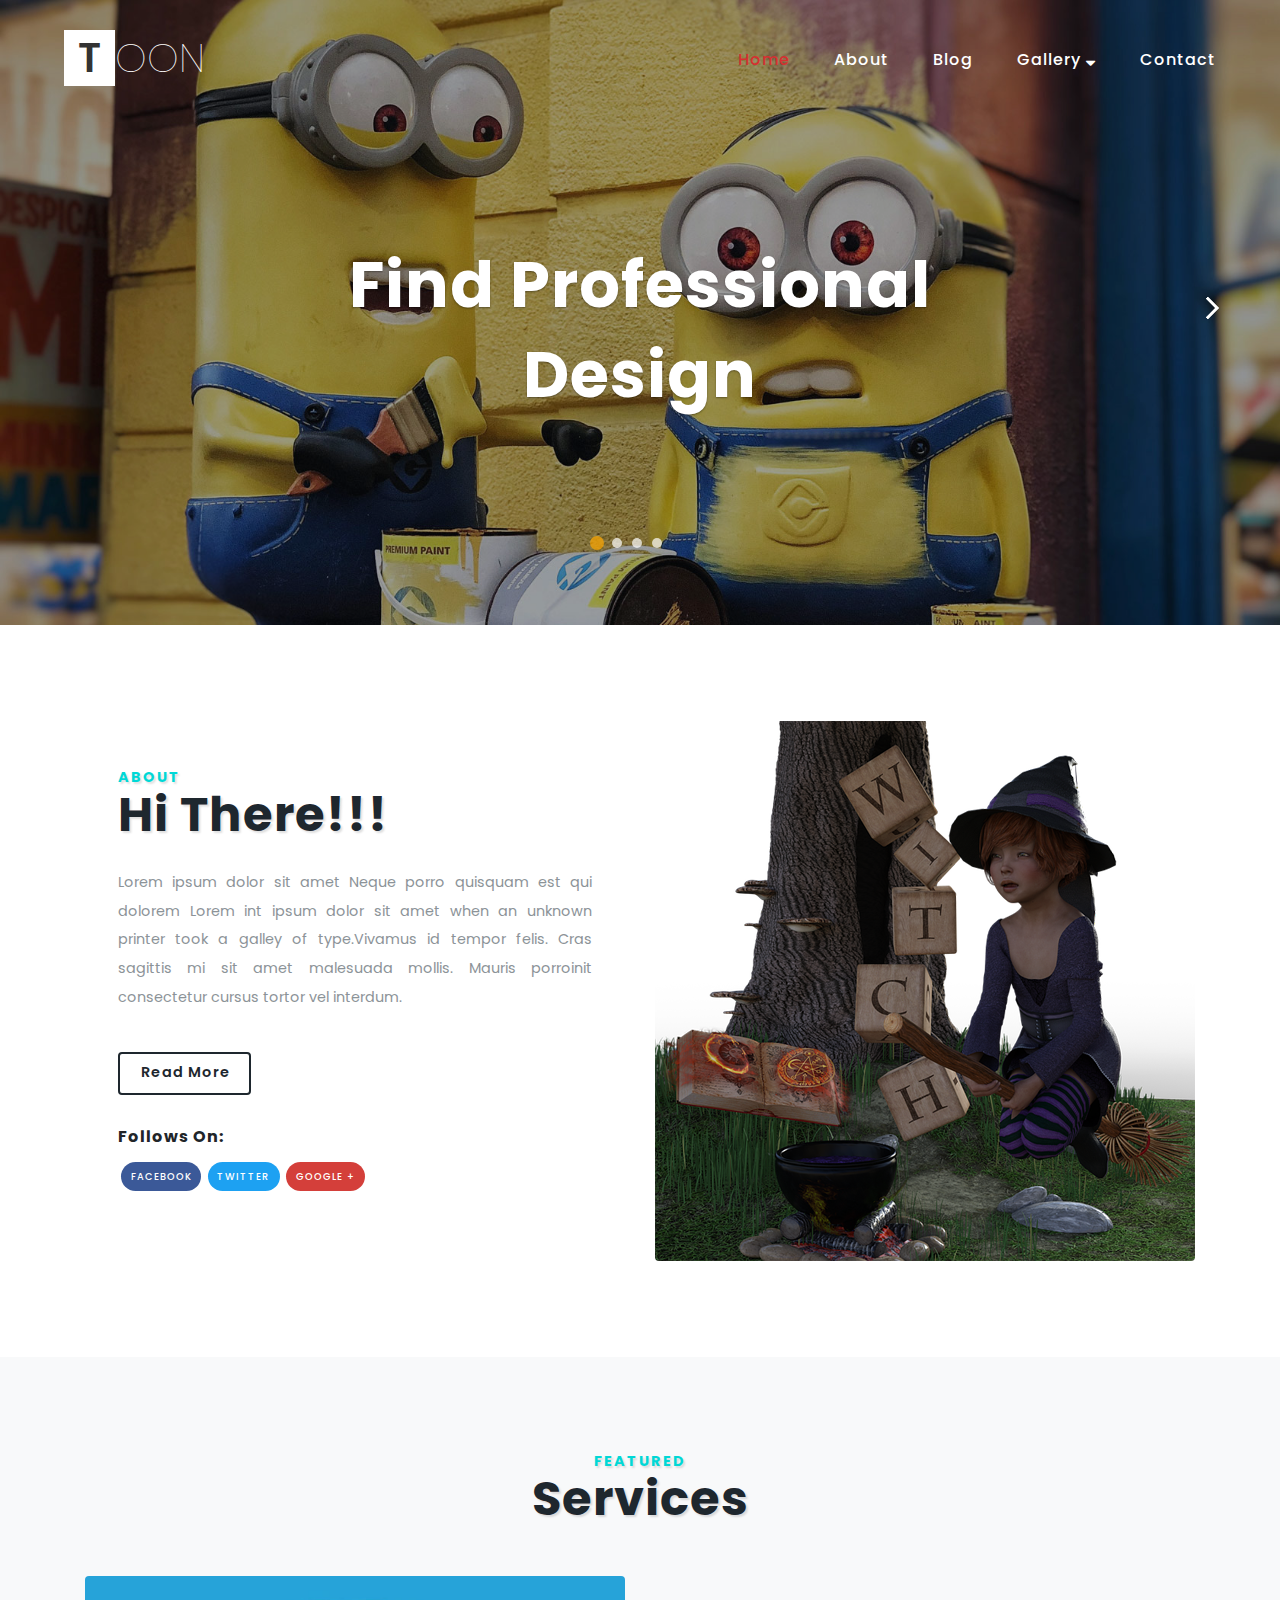
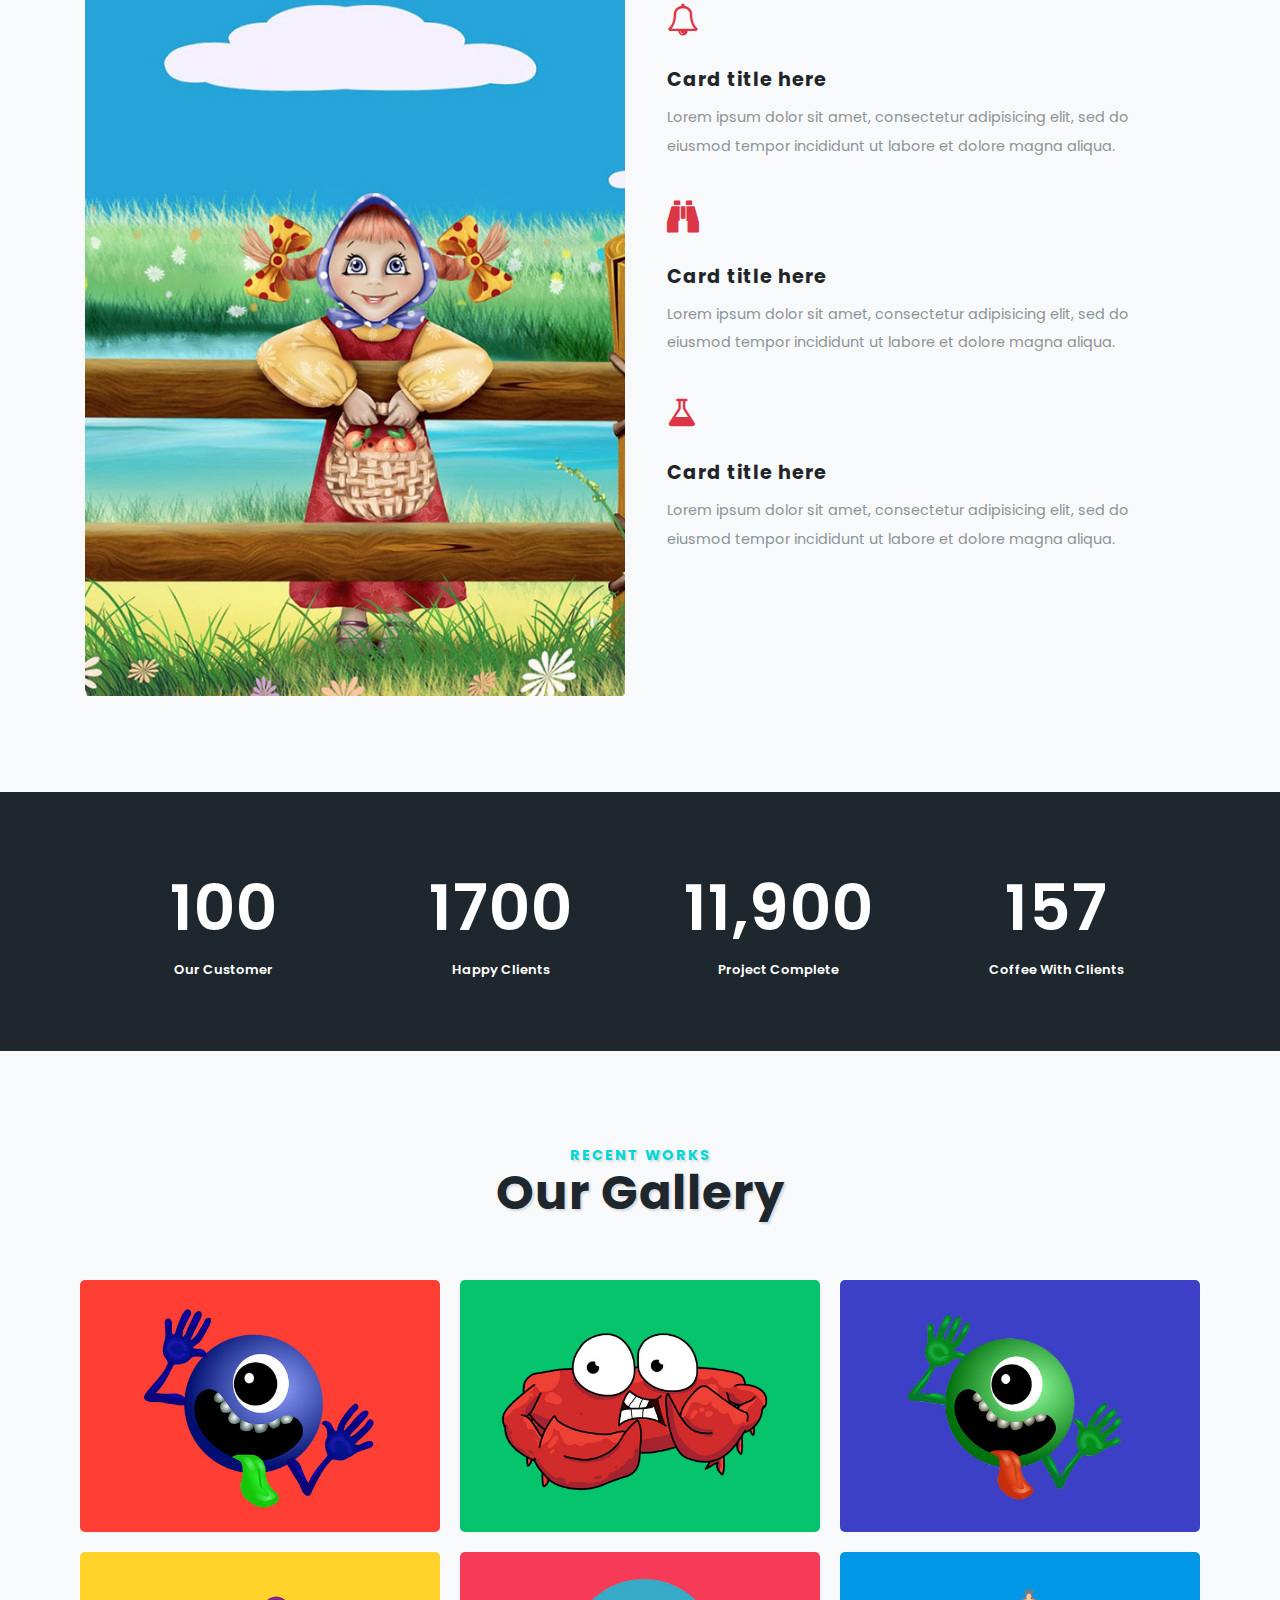
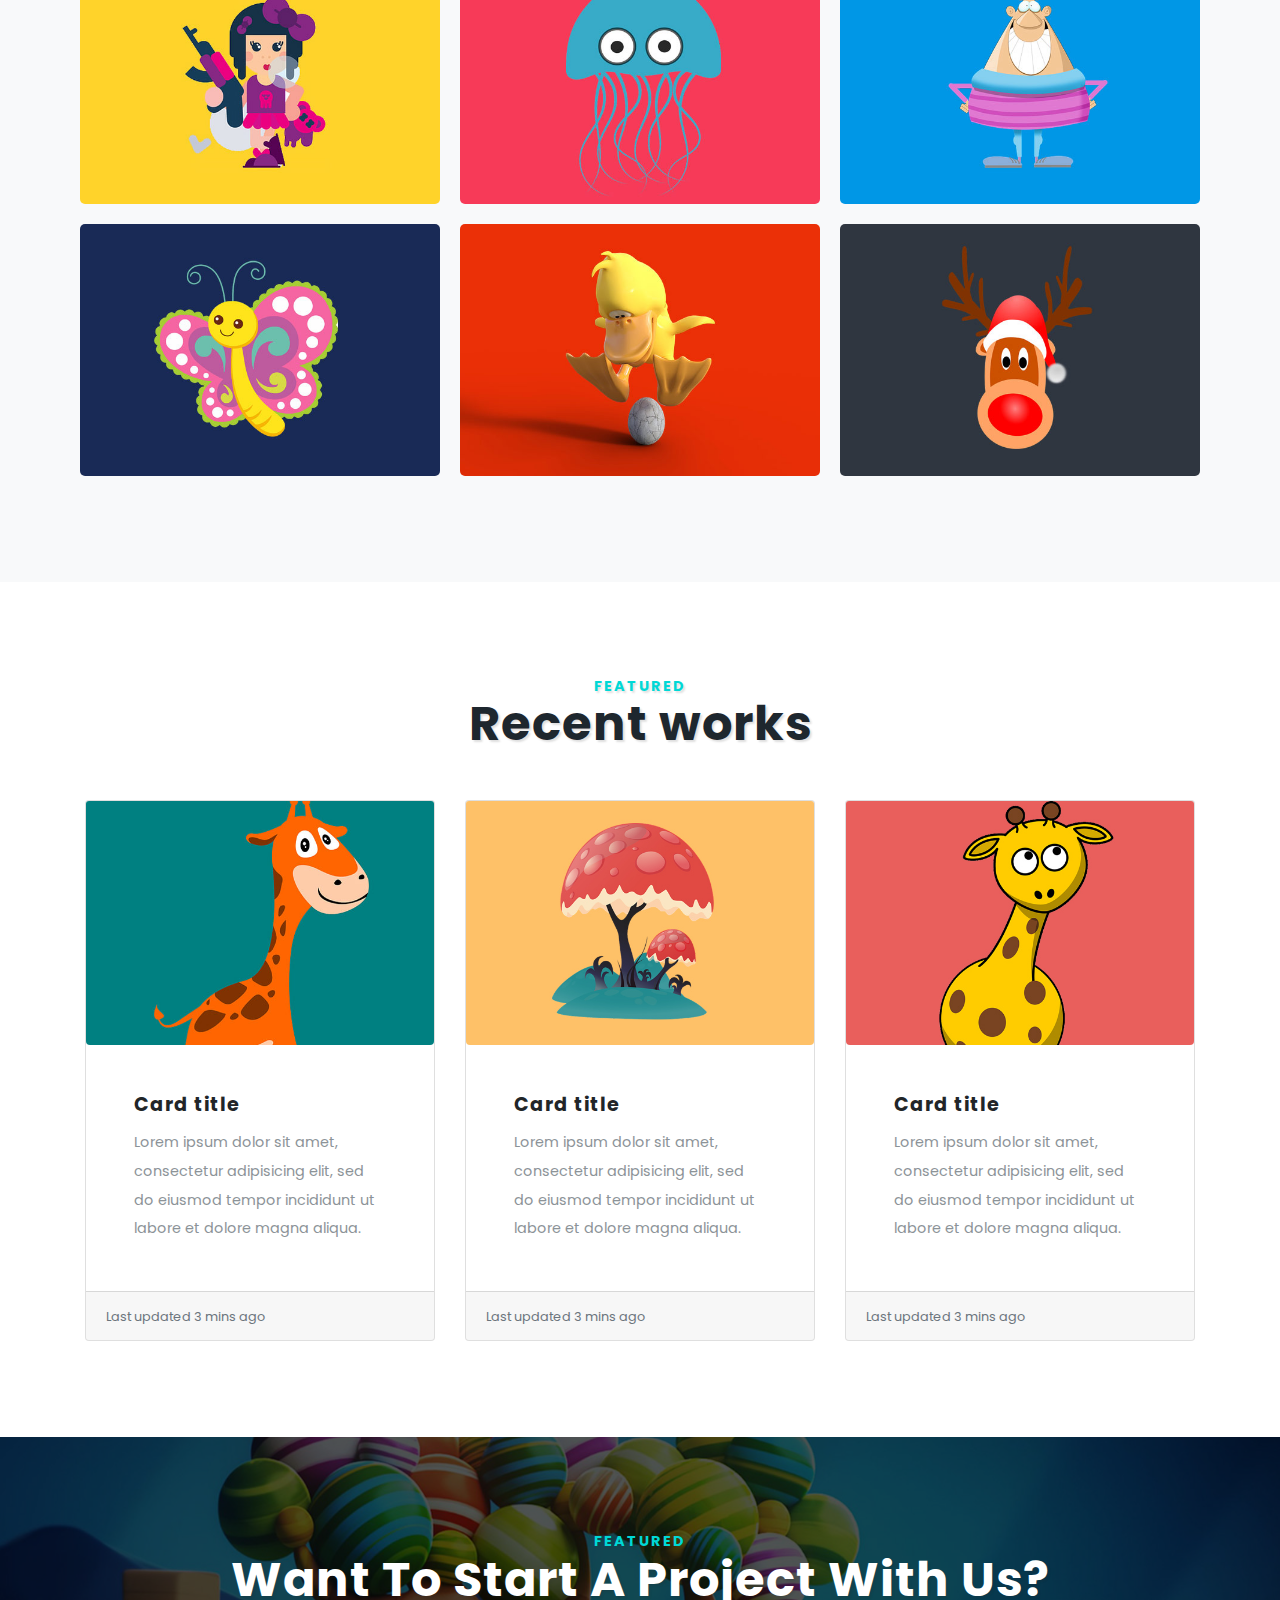
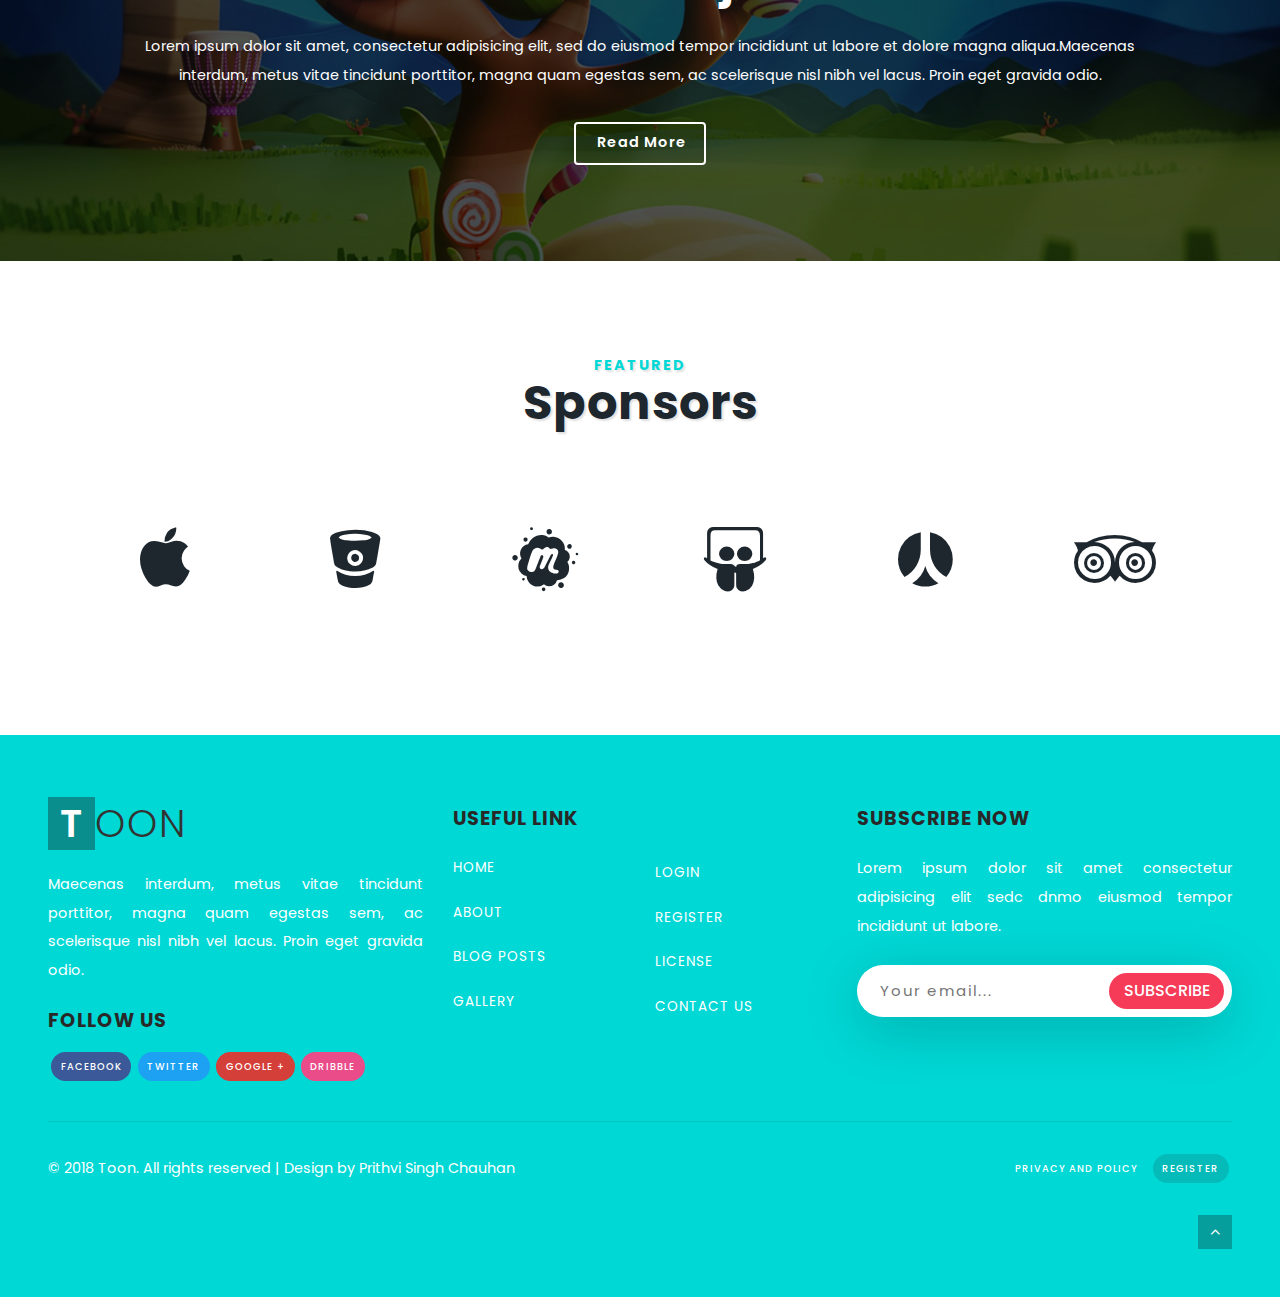
==== index.html @ 26b8dc23 "final project" ====
<!DOCTYPE html>
<html lang="zxx">

<head>
    <title>Toon Entertainment Category Bootstrap Responsive Template | Home :: W3layouts</title>
    <!-- Meta tag Keywords -->
    <meta name="viewport" content="width=device-width, initial-scale=1">
    <meta charset="UTF-8" />
    <meta name="keywords" content="Toon Responsive web template, Bootstrap Web Templates, Flat Web Templates, Android Compatible web template, Smartphone Compatible web template, free webdesigns for Nokia, Samsung, LG, SonyEricsson, Motorola web design" />
    <script>
        addEventListener("load", function() {
            setTimeout(hideURLbar, 0);
        }, false);

        function hideURLbar() {
            window.scrollTo(0, 1);
        }

    </script>
    <!-- //Meta tag Keywords -->

    <!-- Custom-Files -->
    <link rel="stylesheet" href="css/bootstrap.css">
    <!-- Bootstrap-Core-CSS -->
    <link rel="stylesheet" href="css/style.css" type="text/css" media="all" />
    <!-- Style-CSS -->
    <!-- font-awesome-icons -->
    <link href="css/font-awesome.css" rel="stylesheet">
    <!-- //font-awesome-icons -->
    <!-- /Fonts -->
    <link href="//fonts.googleapis.com/css?family=Quicksand:300,400,500,700" rel="stylesheet">
    <link href="//fonts.googleapis.com/css?family=Poppins:100,100i,200,200i,300,300i,400,400i,500,500i,600,600i,700,700i,800,800i,900" rel="stylesheet">
    <!-- //Fonts -->

</head>

<body>
    <!-- mian-content -->
    <section class="main-content" id="home">

        <!-- header -->
        <header>
            <div class="container-fluid px-lg-5">
                <!-- nav -->
                <nav>
                    <div class="logo-w3ls" id="logo-w3ls">
                        <h1>
                            <a href="index.html"><span>T</span>oon</a>
                        </h1>

                    </div>

                    <label for="drop" class="toggle">Menu</label>
                    <input type="checkbox" id="drop" />
                    <ul class="menu">
                        <li class="mr-lg-4 mr-3 active"><a href="index.html">Home</a></li>
                        <li class="mr-lg-4 mr-3"><a href="about.html">About</a></li>
                        <li class="mr-lg-4 mr-3"><a href="blog.html">Blog</a>
                        </li>
                        <li class="mr-lg-4 mr-3">
                            <!-- First Tier Drop Down -->
                            <label for="drop-2" class="toggle">Dropdown <span class="fa fa-sort-desc" aria-hidden="true"></span> </label>
                            <a href="#">Gallery <span class="fa fa-sort-desc" aria-hidden="true"></span></a>
                            <input type="checkbox" id="drop-2" />
                            <ul>
                                <li><a href="gallery.html">Add link1</a></li>
                                <li><a href="gallery.html">Add link2</a></li>
                            </ul>
                        </li>
                        <li><a href="contact.html">Contact</a></li>
                    </ul>
                </nav>
                <!-- //nav -->
            </div>
        </header>
        <!-- //header -->


        <!-- header -->
        <div class="csslider infinity" id="slider1">
            <input type="radio" name="slides" checked="checked" id="slides_1" />
            <input type="radio" name="slides" id="slides_2" />
            <input type="radio" name="slides" id="slides_3" />
            <input type="radio" name="slides" id="slides_4" />
            <ul>
                <li>
                    <div id="bg">
                        <div class="banner-text-wthree">
                            <div class="container">

                                <h3>Find Professional Design</h3>
                            </div>
                        </div>
                    </div>
                </li>
                <li>
                    <div id="bg1">
                        <div class="banner-text-wthree">
                            <div class="container">
                                <h3>Looking for something new?</h3>
                            </div>
                        </div>
                    </div>
                </li>
                <li>
                    <div id="bg2">
                        <div class="banner-text-wthree">
                            <div class="container">
                                <h3>Find Professional Design</h3>
                            </div>
                        </div>
                    </div>
                </li>
                <li>
                    <div id="bg3">
                        <div class="banner-text-wthree">
                            <div class="container">
                                <h3>Looking for something new?</h3>
                            </div>
                        </div>
                    </div>
                </li>

            </ul>
            <div class="arrows">
                <label for="slides_1"></label>
                <label for="slides_2"></label>
                <label for="slides_3"></label>
                <label for="slides_4"></label>
            </div>
            <div class="navigation">
                <div>
                    <label for="slides_1"></label>
                    <label for="slides_2"></label>
                    <label for="slides_3"></label>
                    <label for="slides_4"></label>
                </div>
            </div>
        </div>

        <!-- //banner -->
    </section>
    <!--// banner-slider -->
    <!--/ab -->
    <section class="about py-lg-5 py-md-5 py-3">
        <div class="container">
            <div class="inner-sec-w3layouts py-lg-5 py-3">
                <div class="row">
                    <div class="col-lg-6 about-right px-lg-5 px-2 mt-lg-5 mt-2">

                        <h3 class="tittle"><span class="sub-tittle">About</span>Hi There!!!</h3>
                        <p class="my-4 text-justify">Lorem ipsum dolor sit amet Neque porro quisquam est qui dolorem Lorem int ipsum dolor sit amet when an unknown printer took a galley of type.Vivamus id tempor felis. Cras sagittis mi sit amet malesuada mollis. Mauris porroinit consectetur cursus tortor vel interdum.</p>

                        <a href="single.html" class="read my-3 btn"><span class="fa fa-long-arrow-alt-right"></span> Read More</a>
                        <h6 class="my-3">Follows On:</h6>
                        <ul class="social-icons text-center d-flex">
                            <li>
                                <a href="#">
                               Facebook
                            </a>
                            </li>
                            <li>
                                <a href="#">
                                Twitter
                            </a>
                            </li>
                            <li>
                                <a href="#">
                              Google +
                            </a>
                            </li>

                        </ul>

                    </div>
                    <div class="col-lg-6 about-img">
                        <img src="images/ab.png" class="img-fluid" alt="user-image">
                    </div>
                </div>
            </div>
        </div>
    </section>
    <!-- //ab -->
    <!-- services  -->
    <section class="services-top bg-light py-5">
        <div class="container">
            <div class="inner-sec-w3layouts py-lg-5 py-3">
                <h3 class="tittle text-center"><span class="sub-tittle">Featured </span>Services</h3>
                <!-- services top row -->
                <div class="row pt-md-5">
                    <div class="col-md-6 services-gd-img">
                        <img src="images/ab4.jpg" class="img-fluid" alt="user-image">
                    </div>
                    <div class="col-md-6 services-gd-info">
                        <div class="my-3 services-gd">
                            <div class="card-body">
                                <span class="fa fa-bell-o" aria-hidden="true"></span>
                                <h5 class="card-title">Card title here</h5>
                                <p class="card-text">Lorem ipsum dolor sit amet, consectetur adipisicing elit, sed do eiusmod tempor incididunt ut labore et dolore magna aliqua.</p>
                            </div>
                        </div>
                        <div class="services-gd my-2">
                            <div class="card-body">
                                <span class="fa fa-binoculars" aria-hidden="true"></span>
                                <h5 class="card-title">Card title here</h5>
                                <p class="card-text">Lorem ipsum dolor sit amet, consectetur adipisicing elit, sed do eiusmod tempor incididunt ut labore et dolore magna aliqua.</p>
                            </div>
                        </div>
                        <div class="my-3 services-gd">
                            <div class="card-body">
                                <span class="fa fa-flask" aria-hidden="true"></span>
                                <h5 class="card-title">Card title here</h5>
                                <p class="card-text">Lorem ipsum dolor sit amet, consectetur adipisicing elit, sed do eiusmod tempor incididunt ut labore et dolore magna aliqua.</p>
                            </div>

                        </div>
                    </div>

                </div>

            </div>
        </div>
    </section>
    <!-- services -->

    <!--/counter-->
    <section class="stats py-lg-5 py-4" id="stats">
        <div class="container">
            <div class="container">
                <div class="row text-center">
                    <div class="col">
                        <div class="counter">
                            <h3 class="timer count-title count-number">100</h3>
                            <p class="count-text ">Our Customer</p>
                        </div>
                    </div>
                    <div class="col">
                        <div class="counter">
                            <h3 class="timer count-title count-number">1700</h3>
                            <p class="count-text ">Happy Clients</p>
                        </div>
                    </div>
                    <div class="col">
                        <div class="counter">
                            <h3 class="timer count-title count-number">11,900</h3>
                            <p class="count-text ">Project Complete</p>
                        </div>
                    </div>
                    <div class="col">
                        <div class="counter">
                            <h3 class="timer count-title count-number">157</h3>
                            <p class="count-text ">Coffee With Clients</p>
                        </div>
                    </div>
                </div>
            </div>
        </div>
    </section>
    <!--//counter-->
    <!-- portfolio -->
    <section class="py-lg-5 portfolio-flyer py-5 bg-light">
        <div class="container py-lg-5">
            <h3 class="tittle text-center"><span class="sub-tittle">Recent works </span>Our Gallery</h3>

            <div class="row news-grids mt-lg-5 mt-4 text-center">
                <div class="col-md-4 gal-img">
                    <a href="#gal1"><img src="images/g1.jpg" alt="news image" class="img-fluid"></a>
                </div>
                <div class="col-md-4 gal-img">
                    <a href="#gal2"><img src="images/g2.jpg" alt="news image" class="img-fluid"></a>
                </div>
                <div class="col-md-4 gal-img">
                    <a href="#gal3"><img src="images/g3.jpg" alt="news image" class="img-fluid"></a>
                </div>
                <div class="col-md-4 gal-img">
                    <a href="#gal4"><img src="images/g4.jpg" alt="news image" class="img-fluid"></a>
                </div>
                <div class="col-md-4 gal-img">
                    <a href="#gal5"><img src="images/g5.jpg" alt="news image" class="img-fluid"></a>
                </div>
                <div class="col-md-4 gal-img">
                    <a href="#gal6"><img src="images/g6.jpg" alt="news image" class="img-fluid"></a>
                </div>
                <div class="col-md-4 gal-img">
                    <a href="#gal7"><img src="images/g7.jpg" alt="news image" class="img-fluid"></a>
                </div>
                <div class="col-md-4 gal-img">
                    <a href="#gal8"><img src="images/g8.jpg" alt="news image" class="img-fluid"></a>
                </div>
                <div class="col-md-4 gal-img">
                    <a href="#gal9"><img src="images/g9.jpg" alt="news image" class="img-fluid"></a>
                </div>
            </div>

        </div>
        <!-- popup-->
        <div id="gal1" class="pop-overlay animate">
            <div class="popup">
                <img src="images/g1.jpg" alt="Popup Image" class="img-fluid" />
                <p class="mt-4">Nulla viverra pharetra se, eget pulvinar neque pharetra ac int. placerat placerat dolor.</p>
                <a class="close" href="#gallery">&times;</a>
            </div>
        </div>
        <!-- //popup -->

        <!-- popup-->
        <div id="gal2" class="pop-overlay animate">
            <div class="popup">
                <img src="images/g2.jpg" alt="Popup Image" class="img-fluid" />
                <p class="mt-4">Nulla viverra pharetra se, eget pulvinar neque pharetra ac int. placerat placerat dolor.</p>
                <a class="close" href="#gallery">&times;</a>
            </div>
        </div>
        <!-- //popup -->
        <!-- popup-->
        <div id="gal3" class="pop-overlay animate">
            <div class="popup">
                <img src="images/g3.jpg" alt="Popup Image" class="img-fluid" />
                <p class="mt-4">Nulla viverra pharetra se, eget pulvinar neque pharetra ac int. placerat placerat dolor.</p>
                <a class="close" href="#gallery">&times;</a>
            </div>
        </div>
        <!-- //popup3 -->
        <!-- popup-->
        <div id="gal4" class="pop-overlay animate">
            <div class="popup">
                <img src="images/g4.jpg" alt="Popup Image" class="img-fluid" />
                <p class="mt-4">Nulla viverra pharetra se, eget pulvinar neque pharetra ac int. placerat placerat dolor.</p>
                <a class="close" href="#gallery">&times;</a>
            </div>
        </div>
        <!-- //popup -->
        <!-- popup-->
        <div id="gal5" class="pop-overlay animate">
            <div class="popup">
                <img src="images/g5.jpg" alt="Popup Image" class="img-fluid" />
                <p class="mt-4">Nulla viverra pharetra se, eget pulvinar neque pharetra ac int. placerat placerat dolor.</p>
                <a class="close" href="#gallery">&times;</a>
            </div>
        </div>
        <!-- //popup -->
        <!-- popup-->
        <div id="gal6" class="pop-overlay animate">
            <div class="popup">
                <img src="images/g6.jpg" alt="Popup Image" class="img-fluid" />
                <p class="mt-4">Nulla viverra pharetra se, eget pulvinar neque pharetra ac int. placerat placerat dolor.</p>
                <a class="close" href="#gallery">&times;</a>
            </div>
        </div>
        <!-- //popup -->
        <!-- popup-->
        <div id="gal7" class="pop-overlay animate">
            <div class="popup">
                <img src="images/g7.jpg" alt="Popup Image" class="img-fluid" />
                <p class="mt-4">Nulla viverra pharetra se, eget pulvinar neque pharetra ac int. placerat placerat dolor.</p>
                <a class="close" href="#">&times;</a>
            </div>
        </div>
        <!-- //popup -->
        <!-- popup-->
        <div id="gal8" class="pop-overlay animate">
            <div class="popup">
                <img src="images/g8.jpg" alt="Popup Image" class="img-fluid" />
                <p class="mt-4">Nulla viverra pharetra se, eget pulvinar neque pharetra ac int. placerat placerat dolor.</p>
                <a class="close" href="#gallery">&times;</a>
            </div>
        </div>
        <!-- //popup -->
        <!-- popup-->
        <div id="gal9" class="pop-overlay animate">
            <div class="popup">
                <img src="images/g9.jpg" alt="Popup Image" class="img-fluid" />
                <p class="mt-4">Nulla viverra pharetra se, eget pulvinar neque pharetra ac int. placerat placerat dolor.</p>
                <a class="close" href="#gallery">&times;</a>
            </div>
        </div>
        <!-- //popup -->

    </section>


    <!-- //portfolio -->

    <!--/ab -->
    <section class="about py-lg-5 py-md-5 py-3">
        <div class="container">
            <div class="inner-sec-w3layouts py-lg-5 py-3">
                <h3 class="tittle text-center"><span class="sub-tittle">Featured </span>Recent works</h3>
                <div class="card-deck mt-5">
                    <div class="card">
                        <img class="card-img-top" src="images/b1.jpg" alt="Card image cap">
                        <div class="card-body p-lg-5">
                            <h5 class="card-title">Card title</h5>
                            <p class="card-text">Lorem ipsum dolor sit amet, consectetur adipisicing elit, sed do eiusmod tempor incididunt ut labore et dolore magna aliqua.</p>
                        </div>
                        <div class="card-footer">
                            <small class="text-muted">Last updated 3 mins ago</small>
                        </div>
                    </div>
                    <div class="card">
                        <img class="card-img-top" src="images/b2.jpg" alt="Card image cap">
                        <div class="card-body p-lg-5">
                            <h5 class="card-title">Card title</h5>
                            <p class="card-text">Lorem ipsum dolor sit amet, consectetur adipisicing elit, sed do eiusmod tempor incididunt ut labore et dolore magna aliqua.</p>
                        </div>
                        <div class="card-footer">
                            <small class="text-muted">Last updated 3 mins ago</small>
                        </div>
                    </div>
                    <div class="card">
                        <img class="card-img-top" src="images/b3.jpg" alt="Card image cap">
                        <div class="card-body p-lg-5">
                            <h5 class="card-title">Card title</h5>
                            <p class="card-text">Lorem ipsum dolor sit amet, consectetur adipisicing elit, sed do eiusmod tempor incididunt ut labore et dolore magna aliqua.</p>
                        </div>
                        <div class="card-footer">
                            <small class="text-muted">Last updated 3 mins ago</small>
                        </div>
                    </div>
                </div>
            </div>
        </div>
    </section>
    <!-- newsletter -->
    <section class="newsletters text-center">
        <div class="layer p-lg-5 py-3">
            <div class="container p-md-5 py-3">
                <h3 class="tittle text-white"><span class="sub-tittle">Featured </span>Want To Start A Project With Us?</h3>
                <p class="mt-4 text-white">Lorem ipsum dolor sit amet, consectetur adipisicing elit, sed do eiusmod tempor incididunt ut labore et dolore magna aliqua.Maecenas interdum, metus vitae tincidunt porttitor, magna quam egestas sem, ac scelerisque nisl nibh vel lacus. Proin eget gravida odio.</p>
                <a href="single.html" class="btn read two mt-3"><span class="fa fa-long-arrow-alt-right"></span> Read More</a>
            </div>
        </div>
    </section>
    <!-- //newsletter -->

    <!--/sponsors-->
    <section class="sponsers py-lg-5 py-md-5 py-3" id="sponsors">
        <div class="container">
            <div class="inner-sec-w3layouts py-lg-5 py-3">
                <h3 class="tittle text-center"><span class="sub-tittle">Featured </span>Sponsors</h3>
                <div class="sponsers-icon text-center mt-lg-5 mt-4">
                    <ul class="list-unstyled py-md-5 partners-icon row">
                        <li class="col-md-2">
                            <i class="fa fa-apple" aria-hidden="true"></i>
                        </li>
                        <li class="col-md-2">
                            <i class="fa fa-bitbucket" aria-hidden="true"></i>
                        </li>
                        <li class="col-md-2">
                            <i class="fa fa-meetup" aria-hidden="true"></i>
                        </li>
                        <li class="col-md-2">
                            <i class="fa fa-slideshare" aria-hidden="true"></i>
                        </li>
                        <li class="col-md-2">
                            <i class="fa fa-renren" aria-hidden="true"></i>
                        </li>
                        <li class="col-md-2">
                            <i class="fa fa-tripadvisor" aria-hidden="true"></i>
                        </li>

                    </ul>
                </div>
            </div>
        </div>
    </section>
    <!-- //sponsors -->
    <!--/footer-->
    <footer class="footer">
        <div class="container-fluid p-lg-5 p-md-3">

            <div class="row py-sm-4 py-3">
                <div class="col-lg-4 footer-end-grid">
                    <h2>
                        <a href="index.html"><span>T</span>oon</a>
                    </h2>
                    <p class="my-4 text-justify">Maecenas interdum, metus vitae tincidunt porttitor, magna quam egestas sem, ac scelerisque nisl nibh vel lacus. Proin eget gravida odio.</p>
                    <h3>Follow Us</h3>
                    <ul class="social-icons text-center d-flex">
                        <li>
                            <a href="#">
                               Facebook
                            </a>
                        </li>
                        <li>
                            <a href="#">
                                Twitter
                            </a>
                        </li>
                        <li>
                            <a href="#">
                              Google +
                            </a>
                        </li>
                        <li>
                            <a href="#">
                               Dribble
                            </a>
                        </li>
                    </ul>
                </div>

                <div class="col-lg-2 col-md-4">
                    <h3>Useful Link</h3>
                    <ul class="list-footer-w3layouts">
                        <li>
                            <a href="index.html" class="nav-link">
                                Home
                            </a>
                        </li>
                        <li class="my-2">
                            <a href="about.html" class="nav-link">
                               About
                            </a>
                        </li>
                        <li class="my-2">
                            <a href="blog.html" class="nav-link">
                               Blog Posts
                            </a>
                        </li>
                        <li class="mb-2">
                            <a href="gallery.html" class="nav-link">
                              Gallery
                            </a>
                        </li>

                    </ul>
                </div>
                <div class="col-lg-2  mt-sm-5">
                    <ul class="list-footer-w3layouts">
                        <li>
                            <a href="#login" class="nav-link">
                              Login
                            </a>
                        </li>
                        <li class="my-2">
                            <a href="#register" class="nav-link">
                               Register
                            </a>
                        </li>
                        <li class="my-2">
                            <a href="#" class="nav-link">
                                License
                            </a>
                        </li>
                        <li>
                            <a href="contact.html" class="nav-link">
                                Contact Us
                            </a>
                        </li>
                    </ul>
                </div>
                <div class="subscribe col-lg-4">
                    <h3>Subscribe Now</h3>
                    <p class="my-4 text-justify">Lorem ipsum dolor sit amet consectetur adipisicing elit sedc dnmo eiusmod tempor incididunt ut labore.</p>
                    <form action="#" method="post" class="newsletter">
                        <input class="email" type="email" placeholder="Your email..." required="">
                        <input class="form-control" type="submit" value="Subscribe">
                    </form>
                </div>
            </div>
            <hr>
            <div class="d-flex justify-content-between pt-lg-3  footer-bottom-cpy">
                <div class="copy-right">
                    <p>© 2018 Toon. All rights reserved | Design by Prithvi Singh Chauhan </a>

                    </p>
                </div>
                <div class="social-content pb-md-0 pb-4">
                    <ul class="social-icons text-center d-flex">
                        <li class="ml-lg-5">
                            <a href="#" class="reg-in">
                                Privacy and Policy
                            </a>
                        </li>
                        <li>
                            <a href="#register" class="nav-link reg-in two">
                               Register
                            </a>
                        </li>

                    </ul>


                </div>
            </div>
            <div class="text-right mt-3">
                <a href="#home" class="move-top scroll"><span class="fa fa-angle-up" aria-hidden="true"></span></a>
            </div>
        </div>
    </footer>
    <!-- popup-login-->
    <div id="login" class="pop-overlay animate">
        <div class="popup">
            <div class="login px-4 mx-auto mw-100">
                <h5 class="text-left mb-4">Login Now</h5>
                <form action="#" method="post">
                    <div class="form-group">
                        <label class="mb-2">Email address</label>
                        <input type="email" class="form-control" id="exampleInputEmail1" aria-describedby="emailHelp" placeholder="" required="">
                        <small id="emailHelp" class="form-text text-muted">We'll never share your email with anyone else.</small>
                    </div>
                    <div class="form-group">
                        <label class="mb-2">Password</label>
                        <input type="password" class="form-control" id="exampleInputPassword1" placeholder="" required="">
                    </div>
                    <div class="form-check mb-2">
                        <input type="checkbox" class="form-check-input" id="exampleCheck1">
                        <label class="form-check-label" for="exampleCheck1">Check me out</label>
                    </div>
                    <button type="submit" class="btn btn-primary submit mb-4">Sign In</button>
                    <p class="text-left pb-4">
                        <a href="#" data-toggle="modal" data-target="#exampleModalCenter2"> Don't have an account?</a>
                    </p>
                </form>
            </div>


            <a class="close" href="#gallery">&times;</a>
        </div>
    </div>
    <!--// popup-login-->
    <!-- popup-login-->
    <div id="register" class="pop-overlay animate">
        <div class="popup">
            <div class="login px-4 mx-auto mw-100">
                <h5 class="text-left mb-4">Register Now</h5>
                <form action="#" method="post">
                    <div class="form-group">
                        <label>First name</label>

                        <input type="text" class="form-control" id="validationDefault01" placeholder="" required="">
                    </div>
                    <div class="form-group">
                        <label>Last name</label>
                        <input type="text" class="form-control" id="validationDefault02" placeholder="" required="">
                    </div>

                    <div class="form-group">
                        <label class="mb-2">Password</label>
                        <input type="password" class="form-control" id="password1" placeholder="" required="">
                    </div>
                    <div class="form-group">
                        <label>Confirm Password</label>
                        <input type="password" class="form-control" id="password2" placeholder="" required="">
                    </div>

                    <button type="submit" class="btn btn-primary submit mb-4">Register</button>
                    <p class="text-left pb-4">
                        <a href="#">By clicking Register, I agree to your terms</a>
                    </p>
                </form>

            </div>

            <a class="close" href="#gallery">&times;</a>
        </div>
    </div>
    <!--// popup-login-->
    <!--//footer-->

</body>

</html>
---- css/style.css ----
/*--
	Author: W3Layouts
	Author URL: http://w3layouts.com
	License: Creative Commons Attribution 3.0 Unported
	License URL: http://creativecommons.org/licenses/by/3.0/
--*/

html,
body {
    margin: 0;
    font-size: 100%;
    background: #fff;
    font-family: 'Poppins', sans-serif;
    scroll-behavior: smooth;
}

body a {
    text-decoration: none;
    transition: 0.5s all;
    -webkit-transition: 0.5s all;
    -moz-transition: 0.5s all;
    -o-transition: 0.5s all;
    -ms-transition: 0.5s all;
    cursor: pointer !important;
}

a:hover {
    text-decoration: none;
}

input[type="button"],
input[type="submit"],
input[type="text"],
input[type="email"],
input[type="search"] {
    transition: 0.5s all;
    -webkit-transition: 0.5s all;
    -moz-transition: 0.5s all;
    -o-transition: 0.5s all;
    -ms-transition: 0.5s all;
    font-family: 'Poppins', sans-serif;
    cursor: pointer !important;
}

h1,
h2,
h3,
h4,
h5,
h6 {
    margin: 0;
    letter-spacing: 1px;
    font-weight: 700;
}

p {
    font-size: 0.9em;
    color: #8c9398;
    line-height: 2em;
}

ul {
    margin: 0;
    padding: 0;
}

body img {
    border-radius: 4px;
    -webkit-border-radius: 4px;
    -o-border-radius: 4px;
    -moz-border-radius: 4px;
    -ms-border-radius: 4px;
}

/*--/header --*/

/* CSS Document */

header {
    position: absolute;
    z-index: 9;
    width: 100%;
    left: 0;
    top: 0%;
    padding: 3em 1em;
}

.toggle,
[id^=drop] {
    display: none;
}

/* Giving a background-color to the nav container. */

nav {
    margin: 0;
    padding: 0;
}


#logo-w3ls-w3layouts a {
    float: left;
    display: initial;
    margin: 0;
    color: #fff;
    font-size: 2em;
}

#logo-w3ls-w3layouts a span {
    color: #fff;
}


/* Since we'll have the "ul li" "float:left"
 * we need to add a clear after the container. */

nav:after {
    content: "";
    display: table;
    clear: both;
}

/* Removing padding, margin and "list-style" from the "ul",
 * and adding "position:reltive" */

nav ul {
    float: right;
    padding: 0;
    margin: 0;
    list-style: none;
    position: relative;
}

/* Positioning the navigation items inline */

nav ul li {
    display: inline-block;
    float: left;
    margin-left: 20px;
    list-style: none;
}

/* Styling the links */

nav a {
    font-weight: 500;
    font-size: 1em;
    letter-spacing: 1px;
    padding-left: 0;
    padding-right: 0;
    padding: 10px 0;
    font-family: 'Poppins', sans-serif;
    color: #fff;
}


nav ul li ul li:hover {
    background: #f8f9fa;
}

/* Background color change on Hover */

nav a:hover {
    color: #d63031;
}

.menu li.active a {
    color: #d63031;
}

/* Hide Dropdowns by Default
 * and giving it a position of absolute */

nav ul ul {
    display: none;
    position: absolute;
    /* has to be the same number as the "line-height" of "nav a" */
    top: 30px;
    background: #fff;
    padding: 10px;
}

/* Display Dropdowns on Hover */

nav ul li:hover > ul {
    display: inherit;
}

/* Fisrt Tier Dropdown */

nav ul ul li {
    width: 170px;
    float: none;
    display: list-item;
    position: relative;
}

nav ul ul li a {
    color: #333;
    padding: 5px 10px;
    display: block;
}

/* Second, Third and more Tiers	
 * We move the 2nd and 3rd etc tier dropdowns to the left
 * by the amount of the width of the first tier.
*/

nav ul ul ul li {
    position: relative;
    top: -60px;
    /* has to be the same number as the "width" of "nav ul ul li" */
    left: 170px;
}


/* Change ' +' in order to change the Dropdown symbol */

li > a:only-child:after {
    content: '';
}


/* Media Queries
--------------------------------------------- */

@media all and (max-width: 768px) {

    #logo-w3ls-w3layouts {
        display: block;
        padding: 0;
        width: 100%;
        text-align: center;
        float: none;
    }

    nav {
        margin: 0;
    }

    /* Hide the navigation menu by default */
    /* Also hide the  */
    .toggle + a,
    .menu {
        display: none;
    }

    /* Stylinf the toggle lable */
    .toggle {
        display: block;
        padding: 8px 20px;
        font-size: 15px;
        text-decoration: none;
        border: none;
        float: right;
        background-color: #ffffff;
        color: #2d2c2c;
        text-transform: uppercase;
        cursor: pointer;
        font-weight: 700;
    }
    .menu .toggle {
        float: none;
        text-align: center;
        margin: auto;
        width: 80%;
        padding: 5px;
        font-weight: normal;
        font-size: 16px;
        letter-spacing: 1px;
    }

    .toggle:hover {
        color: #333;
        background-color: #fff;
    }

    /* Display Dropdown when clicked on Parent Lable */
    [id^=drop]:checked + ul {
        display: block;
        background: rgba(16, 16, 16, 0.85);
        padding: 15px 0;
        text-align: center;
        width: 100%;
    }

    /* Change menu item's width to 100% */
    nav ul li {
        display: block;
        width: 100%;
        padding: 5px 0;
        margin-left: 0;
    }

    nav ul ul .toggle,
    nav ul ul a {
        padding: 0 40px;
    }

    nav ul ul ul a {
        padding: 0 80px;
    }

    nav a:hover,
    nav ul ul ul a {
        background-color: transparent;
    }

    nav ul li ul li .toggle,
    nav ul ul a,
    nav ul ul ul a {
        padding: 14px 20px;
        color: #FFF;
        font-size: 17px;
    }


    nav ul li ul li .toggle,
    nav ul ul a {
        background-color: #212121;
    }

    /* Hide Dropdowns by Default */
    nav ul ul {
        float: none;
        position: static;
        color: #ffffff;
        /* has to be the same number as the "line-height" of "nav a" */
    }

    /* Hide menus on hover */
    nav ul ul li:hover > ul,
    nav ul li:hover > ul {
        display: none;
    }

    /* Fisrt Tier Dropdown */
    nav ul ul li {
        display: block;
        width: 100%;
        padding: 0;
        margin-left: 0;
    }

    nav ul ul ul li {
        position: static;
        /* has to be the same number as the "width" of "nav ul ul li" */
    }
    nav ul ul li a {
        color: #fff;
        font-size: 0.85em;
    }
}

@media all and (max-width: 330px) {

    nav ul li {
        display: block;
        width: 94%;
    }

}

#logo-w3ls a {
    float: left;
    color: #fff;
    font-size: 1em;
    font-weight: 100;
    line-height: 0;
    letter-spacing: 1px;
    font-family: 'Poppins', sans-serif;
    text-transform: uppercase;
}

h1 a {
    color: #fff;
    font-size: 1em;
    font-weight: 100;
    line-height: 0;
    letter-spacing: 1px;
    font-family: 'Poppins', sans-serif;
    text-transform: uppercase;
}

#logo-w3ls a span {
    background: #fff;
    color: #333;
    padding: 0 14px;
    font-weight: 600;
}

.main-content {
    position: relative;
}

/*--//header --*/

/*-- popup --*/

.pop-overlay {
    position: fixed;
    top: 0px;
    bottom: 0;
    left: 0;
    right: 0;
    background: rgba(0, 0, 0, 0.7);
    transition: opacity 0ms;
    visibility: hidden;
    opacity: 0;
}

.pop-overlay:target {
    visibility: visible;
    opacity: 1;
}

.popup {
    background: #fff;
    border-radius: 5px;
    width: 35%;
    position: relative;
    margin: 8em auto;
    padding: 3em 1em;
}

.popup p {
    font-size: 15px;
    color: #666;
    letter-spacing: .5px;
    line-height: 30px;
}

.popup h2 {
    margin-top: 0;
    color: #fff;

}

.popup .close {
    position: absolute;
    top: 5px;
    right: 15px;
    transition: all 200ms;
    font-size: 30px;
    font-weight: bold;
    text-decoration: none;
    color: #000;
}

.popup .close:hover {
    color: #30c39e;
}


/*-- //popup --*/

/*--/banner --*/

/*--/slider--*/

.csslider {
    text-align: left;
    position: relative;
    margin-bottom: 0px;
}

.csslider > input {
    display: none;
}

.csslider > input:nth-of-type(10):checked ~ ul li:first-of-type {
    margin-left: -900%;
}

.csslider > input:nth-of-type(9):checked ~ ul li:first-of-type {
    margin-left: -800%;
}

.csslider > input:nth-of-type(8):checked ~ ul li:first-of-type {
    margin-left: -700%;
}

.csslider > input:nth-of-type(7):checked ~ ul li:first-of-type {
    margin-left: -600%;
}

.csslider > input:nth-of-type(6):checked ~ ul li:first-of-type {
    margin-left: -500%;
}

.csslider > input:nth-of-type(5):checked ~ ul li:first-of-type {
    margin-left: -400%;
}

.csslider > input:nth-of-type(4):checked ~ ul li:first-of-type {
    margin-left: -300%;
}

.csslider > input:nth-of-type(3):checked ~ ul li:first-of-type {
    margin-left: -200%;
}

.csslider > input:nth-of-type(2):checked ~ ul li:first-of-type {
    margin-left: -100%;
}

.csslider > input:nth-of-type(1):checked ~ ul li:first-of-type {
    margin-left: 0%;
}

.csslider > ul {
    position: relative;
    height: 760px;
    z-index: 1;
    font-size: 0;
    line-height: 0;
    margin: 0 auto;
    padding: 0;
    overflow: hidden;
    white-space: nowrap;
    -moz-box-sizing: border-box;
    -webkit-box-sizing: border-box;
    box-sizing: border-box;
}

.csslider > ul > li {
    position: relative;
    display: inline-block;
    width: 100%;
    height: 100%;
    overflow: hidden;
    font-size: 15px;
    font-size: initial;
    line-height: normal;
    -moz-transition: all 0.5s cubic-bezier(0.4, 1.3, 0.65, 1);
    -o-transition: all 0.5s ease-out;
    -webkit-transition: all 0.5s cubic-bezier(0.4, 1.3, 0.65, 1);
    transition: all 0.5s cubic-bezier(0.4, 1.3, 0.65, 1);
    vertical-align: top;
    -moz-box-sizing: border-box;
    -webkit-box-sizing: border-box;
    box-sizing: border-box;
    white-space: normal;
}

.csslider > ul > li.scrollable {
    overflow-y: scroll;
}

.csslider > .navigation {
    position: absolute;
    bottom: 14%;
    left: 49%;
    z-index: 10;
    margin-bottom: -10px;
    font-size: 0;
    line-height: 0;
    text-align: center;
    -webkit-touch-callout: none;
    -webkit-user-select: none;
    -khtml-user-select: none;
    -moz-user-select: none;
    -ms-user-select: none;
    user-select: none;
}

.csslider > .navigation > div {
    margin-left: -100%;
}

.csslider > .navigation label {
    position: relative;
    display: inline-block;
    cursor: pointer;
    border-radius: 50%;
    margin: 0 5px;
    padding: 5px;
    background: #fff;
    opacity: 0.7;
}

.csslider > .navigation label:hover:after {
    opacity: 1;
}

.csslider > .navigation label:after {
    content: '';
    position: absolute;
    left: 50%;
    top: 50%;
    margin-left: -7px;
    margin-top: -7px;
    background: #ffa801;
    border-radius: 50%;
    padding: 7px;
    opacity: 0;
}

.csslider > .arrows {
    -webkit-touch-callout: none;
    -webkit-user-select: none;
    -khtml-user-select: none;
    -moz-user-select: none;
    -ms-user-select: none;
    user-select: none;
}

.csslider.inside .navigation {
    bottom: 10px;
    margin-bottom: 10px;
}

.csslider.inside .navigation label {
    border: 1px solid #7e7e7e;
}

.csslider > input:nth-of-type(1):checked ~ .navigation label:nth-of-type(1):after,
.csslider > input:nth-of-type(2):checked ~ .navigation label:nth-of-type(2):after,
.csslider > input:nth-of-type(3):checked ~ .navigation label:nth-of-type(3):after,
.csslider > input:nth-of-type(4):checked ~ .navigation label:nth-of-type(4):after,
.csslider > input:nth-of-type(5):checked ~ .navigation label:nth-of-type(5):after,
.csslider > input:nth-of-type(6):checked ~ .navigation label:nth-of-type(6):after,
.csslider > input:nth-of-type(7):checked ~ .navigation label:nth-of-type(7):after,
.csslider > input:nth-of-type(8):checked ~ .navigation label:nth-of-type(8):after,
.csslider > input:nth-of-type(9):checked ~ .navigation label:nth-of-type(9):after,
.csslider > input:nth-of-type(10):checked ~ .navigation label:nth-of-type(10):after,
.csslider > input:nth-of-type(11):checked ~ .navigation label:nth-of-type(11):after {
    opacity: 1;
}

.csslider > .arrows {
    position: absolute;
    top: 50%;
    width: 100%;
    height: 26px;
    z-index: 1;
    -moz-box-sizing: content-box;
    -webkit-box-sizing: content-box;
    box-sizing: content-box;
}

.csslider > .arrows label {
    display: none;
    position: absolute;
    top: -50%;
    padding: 8px;

    box-shadow: inset 2px -2px 0 1px #ffffff;
    cursor: pointer;
    -moz-transition: box-shadow 0.15s, margin 0.15s;
    -o-transition: box-shadow 0.15s, margin 0.15s;
    -webkit-transition: box-shadow 0.15s, margin 0.15s;
    transition: box-shadow 0.15s, margin 0.15s;
}

.csslider > .arrows label:hover {
    box-shadow: inset 3px -3px 0 2px #30c39e;
    margin: 0 0px;
}

.csslider > .arrows label:before {
    content: '';
    position: absolute;
    top: -100%;
    left: -100%;
    height: 300%;
    width: 300%;
}

.csslider.infinity > input:first-of-type:checked ~ .arrows label.goto-last,
.csslider > input:nth-of-type(1):checked ~ .arrows > label:nth-of-type(0),
.csslider > input:nth-of-type(2):checked ~ .arrows > label:nth-of-type(1),
.csslider > input:nth-of-type(3):checked ~ .arrows > label:nth-of-type(2),
.csslider > input:nth-of-type(4):checked ~ .arrows > label:nth-of-type(3),
.csslider > input:nth-of-type(5):checked ~ .arrows > label:nth-of-type(4),
.csslider > input:nth-of-type(6):checked ~ .arrows > label:nth-of-type(5),
.csslider > input:nth-of-type(7):checked ~ .arrows > label:nth-of-type(6),
.csslider > input:nth-of-type(8):checked ~ .arrows > label:nth-of-type(7),
.csslider > input:nth-of-type(9):checked ~ .arrows > label:nth-of-type(8),
.csslider > input:nth-of-type(10):checked ~ .arrows > label:nth-of-type(9),
.csslider > input:nth-of-type(11):checked ~ .arrows > label:nth-of-type(10) {
    display: block;
    left: 5%;
    right: auto;
    -moz-transform: rotate(45deg);
    -ms-transform: rotate(45deg);
    -o-transform: rotate(45deg);
    -webkit-transform: rotate(45deg);
    transform: rotate(45deg);
}

.csslider.infinity > input:last-of-type:checked ~ .arrows label.goto-first,
.csslider > input:nth-of-type(1):checked ~ .arrows > label:nth-of-type(2),
.csslider > input:nth-of-type(2):checked ~ .arrows > label:nth-of-type(3),
.csslider > input:nth-of-type(3):checked ~ .arrows > label:nth-of-type(4),
.csslider > input:nth-of-type(4):checked ~ .arrows > label:nth-of-type(5),
.csslider > input:nth-of-type(5):checked ~ .arrows > label:nth-of-type(6),
.csslider > input:nth-of-type(6):checked ~ .arrows > label:nth-of-type(7),
.csslider > input:nth-of-type(7):checked ~ .arrows > label:nth-of-type(8),
.csslider > input:nth-of-type(8):checked ~ .arrows > label:nth-of-type(9),
.csslider > input:nth-of-type(9):checked ~ .arrows > label:nth-of-type(10),
.csslider > input:nth-of-type(10):checked ~ .arrows > label:nth-of-type(11),
.csslider > input:nth-of-type(11):checked ~ .arrows > label:nth-of-type(12) {
    display: block;
    right: 5%;
    left: auto;
    -moz-transform: rotate(225deg);
    -ms-transform: rotate(225deg);
    -o-transform: rotate(225deg);
    -webkit-transform: rotate(225deg);
    transform: rotate(225deg);
}

#slider1 > ul > li:nth-of-type(1) {
    background: url(../images/banner1.jpg) no-repeat center;
    background-size: cover;
}

#slider1 > ul > li:nth-of-type(2) {
    background: url(../images/banner2.jpg) no-repeat center;
    background-size: cover;
}

#slider1 > ul > li:nth-of-type(3) {
    background: url(../images/banner3.jpg) no-repeat center;
    background-size: cover;
}

#slider1 > ul > li:nth-of-type(4) {
    background: url(../images/banner4.jpg) no-repeat center;
    background-size: cover;
}

#slider1 > input:nth-of-type(1):checked ~ ul #bg,
#slider1 > input:nth-of-type(2):checked ~ ul #bg1,
#slider1 > input:nth-of-type(3):checked ~ ul #bg2,
#slider1 > input:nth-of-type(4):checked ~ ul #bg3 {
    width: 100%;
    -moz-transition: 0.5s 0.5s;
    -o-transition: 0.5s 0.5s;
    -webkit-transition: 0.5s 0.5s;
    transition: 0.5s 0.5s;
    text-align: center;
    padding: 0;
    height: 100%;
}

#slider1 > input:nth-of-type(1):checked ~ ul #bg div,
#slider1 > input:nth-of-type(2):checked ~ ul #bg1 div,
#slider1 > input:nth-of-type(3):checked ~ ul #bg2 div,
#slider1 > input:nth-of-type(4):checked ~ ul #bg3 div {
    -moz-transform: translate(0);
    -ms-transform: translate(0);
    -o-transform: translate(0);
    -webkit-transform: translate(0);
    transform: translate(0);
    -moz-transition: 0.5s 0.9s;
    -o-transition: 0.5s 0.9s;
    -webkit-transition: 0.5s 0.9s;
    transition: 0.5s 0.9s;
}

#bg,
#bg1,
#bg2,
#bg3 {
    color: #fff;
    padding: 22px 0;
    z-index: 10;
    overflow: hidden;
    background: rgba(13, 15, 16, 0.24);
}

#bg:before,
#bg1:before,
#bg2:before,
#bg3:before {
    content: '';
    position: absolute;
    left: -1px;
    top: 1px;
    height: 100%;
    width: 100%;
    z-index: -1;
}

#bg:after,
#bg1:after,
#bg2:after,
#bg3:after {
    content: '';
    position: absolute;
    left: 0;
    top: 0;
    height: 100%;
    width: 100%;
    z-index: 20;
    pointer-events: none;
}

#bg div,
#bg1 div,
#bg2 div,
#bg3 div {
    -moz-transform: translate(120%);
    -ms-transform: translate(120%);
    -o-transform: translate(120%);
    -webkit-transform: translate(120%);
    transform: translate(120%);
}

.scrollable p {
    padding: 30px;
    text-align: justify;
    line-height: 140%;
    font-size: 120%;
}

#center {
    text-align: center;
    margin-top: 25%;
}

#center a {
    text-decoration: none;
    text-transform: uppercase;
    letter-spacing: 2px;
    font-variant: small-caps;
}

/*___________________________________ LINK ___________________________________ */

a.nice-link {
    position: relative;
    color: #71ad37;
}

h1 a.nice-link:after {
    border-bottom: 1px solid #a5ff0e;
}

a.nice-link:after {
    text-align: justify;
    display: inline-block;
    content: attr(data-text);
    position: absolute;
    left: 0;
    top: 0;
    white-space: nowrap;
    overflow: hidden;
    color: #a5ff0e;
    min-height: 100%;
    width: 0;
    max-width: 100%;
    background: #3A3A3A;
    -moz-transition: 0.3s;
    -o-transition: 0.3s;
    -webkit-transition: 0.3s;
    transition: 0.3s;
}

a.nice-link:hover {
    color: #71ad37;
}

a.nice-link:hover:after {
    width: 100%;
}

/*___________________________________ SIGN ___________________________________ */

#dex-sign {
    width: 255px;
    height: 84px;
    position: absolute;
    left: 33%;
    top: 45%;
    opacity: 0.7;
    background: url(http://www.drygiel.com/projects/sign/frames-255-white.png) 0 0 no-repeat;
}

#dex-sign:hover {
    opacity: 1;
    -webkit-filter: invert(30%) brightness(80%) sepia(100%) contrast(110%) saturate(953%) hue-rotate(45deg);
}

@-webkit-keyframes sign-anim {
    to {
        background-position: 0 -7140px;
    }
}

@-moz-keyframes sign-anim {
    to {
        background-position: 0 -7140px;
    }
}

@keyframes sign-anim {
    to {
        background-position: 0 -7140px;
    }
}


/*-- banner --*/

.banner-text-wthree h6 {
    font-size: 20px;
    font-weight: 600;
    letter-spacing: 10px;
    margin-bottom: 10px;
    color: #FEB607;
}

.banner-text-wthree h3 {
    font-size: 4.5em;
    letter-spacing: 2px;
    line-height: 1.4em;
    text-shadow: 0 1px 2px rgba(0, 0, 0, 0.37);
}

.banner-text-wthree {
    padding: 18em 0 0;
    text-align: center;
    width: 60%;
    margin: auto;
}

.banner-text-wthree p {
    margin: 0;
    font-size: 17px;
    line-height: 30px;
    letter-spacing: .5px;
}

.bs-slider-overlay {
    position: absolute;
    top: 0;
    left: 0;
    width: 100%;
    height: 100%;
    background: rgba(0, 0, 0, 0.3);
}

.bs-slider-overlay1 {
    width: 100%;
    height: 100%;
    background: url(../images/dott.png)repeat 0px 0px;
    background-size: 2px;
    -webkit-background-size: 2px;
    -moz-background-size: 2px;
    -o-background-size: 2px;
    -ms-background-size: 2px;
}

h4.agile-title,
h1.agile-title,
h2.agile-title {
    letter-spacing: 2px;
    line-height: 1.4em;
    text-shadow: 0 1px 2px rgba(0, 0, 0, 0.37);
    font-size: 3.5em;
    font-weight: 700;
    color: #fff;
}

h5.tag {
    display: block;
    font-weight: 600;
    color: #fff;
    font-size: 14px;
    line-height: 20px;
    text-transform: uppercase;
    letter-spacing: 4.2px;
}


/*--responsive--*/

@media(max-width:1366px) {
    .csslider > ul {
        position: relative;
        height: 625px;
    }
    .banner-text-wthree {
        padding: 15em 0 0;
        width: 60%;
    }
}

@media(max-width:1280px) {
    .banner-text-wthree {
        padding: 15em 0 0;
        width: 60%;
    }
}

@media(max-width:1080px) {
    .csslider > ul {
        height: 586px;
    }
    .banner-text-wthree {
        padding: 15em 0 0;
        width: 65%;
    }
}

@media(max-width:1024px) {
    .banner-text-wthree {
        padding: 15em 0 0;
        width: 76%;
    }
}

@media(max-width:768px) {
    .gal-img {
        padding: 10px;
        float: left;
        width: 50%;
    }
}

@media(max-width:667px) {
    .csslider > ul {
        height: 540px;
    }
    header {
        padding: 2em 0.5em;
    }
}

@media(max-width:640px) {
    .banner-text-wthree {
        padding: 13em 0 0;
        width: 76%;
    }
    .csslider > ul {
        height: 495px;
    }
}

@media(max-width:600px) {
    .banner-text-wthree {
        padding: 13em 0 0;
        width: 90%;
    }
}

@media(max-width:480px) {}

@media(max-width:440px) {}

@media(max-width:414px) {}

@media(max-width:384px) {}

@media(max-width:375px) {}

@media(max-width:320px) {}

/*--//responsive--*/

/*-- //banner --*/

/*-- heading --*/

h2.heading,
h3.heading {
    font-size: 50px;
    text-transform: capitalize;
    letter-spacing: 0px;
    color: #1d1e22;
}

.bg {
    background: #30c39e;
}

/* Show it is fixed to the top */

button.btn.btn-primary.play {
    width: 90px;
    height: 90px;
    border-radius: 50%;
    -webkit-border-radius: 50%;
    -moz-border-radius: 50%;
    -o-border-radius: 50%;
    -ms-border-radius: 50%;
    outline: none;
    cursor: pointer;
    text-shadow: 0 1px 2px rgba(0, 0, 0, 0.37);
    background-color: #ff6a00;
    border: none;
}

button.btn.btn-primary.play:hover {
    background-color: #00C389;
}

/*--//banner --*/

h3.tittle {
    text-shadow: 2px 2px 2px rgba(41, 41, 41, 0.15);
    font-size: 3.3em;
    color: #1e272e;
    font-weight: 700;
}

.sub-tittle {
    font-size: 0.3em;
    color: #00d8d6;
    text-transform: uppercase;
    font-weight: 700;
    letter-spacing: 2px;
    display: block;
}

/*--/services--*/

h4.title {
    font-size: 1.4em;
}

.services-gd span {
    color: #dc3545;
    font-size: 2em;
    margin: 0 0 1em 0;

}

.services-gd:hover span {
    color: #00d8d6;
    transition: 0.5s all;
    -webkit-transition: 0.5s all;
    -moz-transition: 0.5s all;
    -o-transition: 0.5s all;
    -ms-transition: 0.5s all;
}

a.read {
    border: 2px solid #1e272e;
    color: #1e272e;
    padding: 0.6em 1.2em;
    font-size: 0.9em;
    letter-spacing: 1px;
    font-weight: 600;
}

a.read.two {
    border: 2px solid #fff;
    color: #fff;
}

/*--//services--*/

/*-------------*/

ul.partners-icon li i {
    font-size: 4em;
    color: #1e272e;
}

.stats {
    background: #1e272e;
}

.counter {
    background: none;
    padding: 20px 0;
    border-radius: 0;
    color: #fff;
}

.count-title {
    font-size: 4em;
    margin-top: 10px;
    margin-bottom: 0;
    text-align: center;
    font-weight: 600;
}

.count-text {
    font-size: 13px;
    font-weight: normal;
    margin-top: 10px;
    margin-bottom: 0;
    text-align: center;
    color: #fff;
    font-weight: 600;
}

.fa-2x {
    margin: 0 auto;
    float: none;
    display: table;
    color: #4ad1e5;
}

section.newsletters {
    background: #dc3545;
    background: url(../images/banner4.jpg);
    position: relative;
    background-size: cover;
    height: 100%;
    background-position: center;
    background-repeat: no-repeat;
}

.layer {
    background: rgba(0, 0, 0, 0.6784313725490196);
}

h5.card-title {
    font-size: 1.4em;
}

/*--/abou-page--*/

.page-inner {
    background: url(../images/banner3.jpg) no-repeat 0px 0px;
    background-size: cover;
    -webkit-background-size: cover;
    -moz-background-size: cover;
    -o-background-size: cover;
    -ms-background-size: cover;
    min-height: 250px;
}

li.breadcrumb-item {
    font-size: 0.9em;
    letter-spacing: 1px;
}

li.breadcrumb-item a {
    color: #ea357b;
}

.breadcrumb-item.active {
    color: #888;
}

ol.breadcrumb {
    background: none;
    margin: 0;
    padding: 1em 2em;
    background: #f7f7f7;
}

/*--//abou-page--*/

.gal-img img {
    width: 100%;
    height: auto;
    border-radius: 5px;
}

.gal-img {
    padding: 10px;
}

/*--/blog--*/

h6.date {
    font-size: 0.9em;
    font-weight: 400;
    color: #888;
    margin: 1em 0;
}

h6.date span {
    margin-right: 2em;
}

ul.blog_list li a {
    font-weight: 400;
    font-size: 0.9em;
    letter-spacing: 1px;
    color: #515252;
}

ul.blog_list li a:hover {
    color: #2c2d2d;
}

ul.pagination li a {
    color: #555;
}

ul.pagination {
    margin-top: 2em;
}

/*-single-*/

.single-gd {
    padding: 2em 2em;
    border: 3px solid #f5f5f5;
    background-color: #f5f5f5;
    margin-bottom: 1em;
}

.single-gd h4 {
    font-size: 1.2em;
    color: #0e0f10;
    margin-bottom: 20px;
    letter-spacing: 1px;
}

h5.mt-0 {
    color: #555;
    font-size: 1em;
    margin-bottom: 15px;
    letter-spacing: 1px;
}

.progress {
    font-size: 0.75em;
    line-height: 8em;
    text-align: center;
    background-color: #d6d9da;
    border-radius: 0.25rem;
    margin-bottom: 1em;
}

.card-body {
    padding: 12px;
}

.card-header {
    padding: 0;
    color: #0e0f10;
}

.card-header button.btn.btn-link {
    color: #00c389;
    font-weight: 600;
}

.single-gd form input {
    width: 100%;
}

.single-gd img {
    width: 100%;
    margin-bottom: 1em;
}

.single-gd form input[type="email"] {
    outline: none;
    padding: 12px 15px;
    font-size: 13px;
    color: #777;
    background: #ffffff;
    letter-spacing: 2px;
    border: none;
    border: 1px solid #ddd;
    margin: 0;
    border-radius: 0;
}

.single-gd form input[type="submit"] {
    background: #00d8d6;
    padding: .8em 1em;
    color: #fff;
    font-size: 15px;
    font-weight: 700;
    display: block;
    outline: none;
    border: none;
    cursor: pointer;
    letter-spacing: 1px;
    margin-top: 1em;
}

.single-gd form input[type="submit"]:hover {
    background: #080808;
}

.media-body p {
    color: #777;
    font-size: 0.875em;
    line-height: 1.9em;
    margin-bottom: 3em;
}

.comment h3,
.comment-top h4 {
    color: #222323;
    font-size: 1.3em;
    text-align: left;
    padding: 0 0 0.5em;
    font-weight: 600;
    letter-spacing: 1px;
    text-shadow: 0 1px 2px rgba(0, 0, 0, 0.03);
    margin-bottom: 1em;

}

.media img {
    margin-right: 15px;
}

.comment-top {
    margin-top: 2em;
}

.blog-grid-right {
    float: left;
    width: 60%;
    margin-left: 0.5em;
}

.blog-grid-left {
    float: left;
    width: 36%;
}

.blog-grid-right h5 {
    font-size: 0.95em;
    line-height: 1.4em;
    font-weight: 600;
}

.blog-grid-right h5 a {
    color: #444;
    font-size: 0.85em;
}

.tech-btm img {
    background: #fff;
    padding: 6px;
}

/* //blog responsive code */

@media screen and (max-width: 1680px) {}

@media screen and (max-width: 1600px) {}

@media screen and (max-width: 1440px) {}

@media screen and (max-width:1366px) {}

@media screen and (max-width:1280px) {}

@media screen and (max-width: 1080px) {
    .blog_info p {
        line-height: 1.5;
        letter-spacing: 0.3px;
    }
    .blog_info {
        min-height: 275px;
        padding: 1em 2em;
    }
    .blog_info.blog-right {
        min-height: 305px;
        width: 100%;
    }
}

@media screen and (max-width: 1050px) {
    .blog_info.blog-right {
        min-height: 297px;
    }
    .blog-x.br-mar {
        margin-top: 1.2em;
    }
    .blog_info.blog-right {
        min-height: 370px;
    }
    .blog_info.blog-right {
        min-height: 370px;
        width: 100%;
    }
    .blog_info.blog-right.two {
        min-height: 369px;
    }
    .single-gd h4 {
        font-size: 1em;
    }
}

@media screen and (max-width: 1024px) {
    .blog_info.blog-right {
        min-height: 372px;
    }
    .blog_info.blog-right.two {
        min-height: 373px;
    }
}

@media screen and (max-width: 991px) {
    .blog_info {
        min-height: auto;
        padding: 2em 2em;
    }
    .blog_info.blog-right {
        min-height: auto;
    }
    .blog-side.blog-top-right {
        padding-right: 0;
        margin-top: 1em;
    }
    .blog_info.blog-right.two {
        min-height: auto;
    }
    .single-gd h4 {
        font-size: 1em;
    }
    .single-left {
        margin-top: 2em;
    }
}

@media screen and (max-width: 667px) {
    .row {
        margin-right: 5px;
        margin-left: 5px;
    }
    .blog-side.blog-top-right {
        padding-right: 0;
        margin-top: 1em;
        padding: 0;
    }
    .blog-sp {
        padding: 0;
    }
    .mt-3 {
        margin-top: 1em !important;
        display: block;
    }
    .single-left {
        margin-top: 2em;
        padding: 0;
    }
}

@media screen and (max-width: 640px) {
    .blog-sp {
        padding: 0;
    }
}

@media screen and (max-width: 600px) {
    .comment-top input[type="submit"] {
        width: 40%;
    }
}

@media screen and (max-width: 568px) {}

@media screen and (max-width: 480px) {}

@media screen and (max-width: 414px) {
    .comment-top input[type="submit"] {
        width: 45%;
    }
}

@media screen and (max-width: 384px) {}

@media screen and (max-width: 375px) {}

@media screen and (max-width: 320px) {}

/* //blog responsive code */

/*--//blog--*/

/*-- contact page --*/

.contact_grids h5,
.contact_grids h5 a {
    font-size: 16px;
    font-weight: 600;
    color: #1e272e;
}

.contact_grids h5 span {
    color: #f53b57;
}

.contact_grids {
    border-bottom: 1px solid #ddd;
}

.contact input[type="email"],
.contact input[type="text"],
.contact select,
.contact textarea {
    outline: none;
    width: 100%;
    box-sizing: border-box;
    height: auto !important;
    background: transparent;
    color: #777;
    letter-spacing: 1px;
    font-weight: 500;
    border: none;
    border: 1px solid #ccc;
    text-transform: capitalize;
    font-size: 14px;
    padding: .8em 1em;
    margin: 0px 0px 19px;
    border-radius: 0px;
    transition: all 0.5s ease-in-out;
    -webkit-transition: all 0.5s ease-in-out;
    -moz-transition: all 0.5s ease-in-out;
    -o-transition: all 0.5s ease-in-out;
    -ms-transition: all 0.5s ease-in-out;
}

.contact textarea {
    min-height: 130px;
}

.contact input[type="submit"],
.btn-banner {
    background: #f53b57;
    border: 2px solid #f53b57;
    padding: 10px 30px;
    outline: none;
    color: #fff;
    cursor: pointer;
    font-size: 16px;
    letter-spacing: 2px;
    font-weight: 600;
    text-transform: uppercase;
}

.contact input[type="submit"]:hover,
.btn-banner:hover {
    background: transparent;
    color: #f53b57;
}

.map iframe {
    width: 100%;
    min-height: 400px;
    border: none;
    border: 4px solid #eee;
}

/*-- //contact page --*/

/*-- /footer --*/

.footer {
    background-color: #00d8d6;

}

.footer p,
.footer a {
    color: #fff;
}

.list-footer-w3layouts .nav-link {
    display: block;
    padding: 0.5rem 0rem;
}

.footer-top ul {
    padding-left: 0;
    margin: 0;
    display: block;
    height: 35px;
    width: 200%;
}

footer h3 {
    font-size: 1.2em;
    margin-bottom: 20px;
    letter-spacing: 1px;
    color: #292828;
    text-transform: uppercase;
}

form.newsletter {
    background: #fff;
    padding: 0.5em;
    border-radius: 56px;
    box-shadow: 0 12px 60px rgba(0, 0, 0, .2);
    -webkit-box-shadow: 0 12px 60px rgba(0, 0, 0, .2);
    -o-box-shadow: 0 12px 60px rgba(0, 0, 0, .2);
    -moz-box-shadow: 0 12px 60px rgba(0, 0, 0, .2);
    -ms-box-shadow: 0 12px 60px rgba(0, 0, 0, .2);
}

.newsletter .email {
    outline: none;
    padding: 7px 15px;
    color: #777;
    font-size: 15px;
    width: 68%;
    background: transparent;
    border: none;
    letter-spacing: 2px;
}

.newsletter input[type="submit"] {
    color: #fff;
    border: none;
    padding: 6px 15px;
    text-transform: uppercase;
    text-decoration: none;
    background: #f53b57;
    -webkit-transition: 0.5s all;
    -moz-transition: 0.5s all;
    -o-transition: 0.5s all;
    -ms-transition: 0.5s all;
    transition: 0.5s all;
    float: right;
    cursor: pointer;
    width: 27%;
    border-radius: 25px;
    font-weight: 500;
}

.newsletter input[type="submit"]:hover {
    background: #333;
}

.footer-end-grid h2 a {
    color: #333;
    font-size: 1.2em;
    font-weight: 300;
    line-height: 0;
    letter-spacing: 1px;
    display: inline-block;
    text-transform: uppercase;
}

.footer-end-grid h2 a span {
    padding: 0 12px;
    background: #098e8d;
    color: #fff;
    font-weight: 600;
}

.copy-right p a {
    color: #414344;
}

ul.list-footer-w3layouts li a {
    font-size: 0.85em;
    text-transform: uppercase;
    letter-spacing: 1px;
}

ul.list-footer-w3layouts li a:hover {
    color: #212529;

}

ul.list-footer-w3layouts li {
    list-style: none;
    color: #fff;
}

ul.social-icons li {
    list-style: none;
    margin: 0 0.2em;
    color: #6c757d;
}

ul.social-icons li a {
    text-align: center;
    color: #fff;
    border: transparent;
    display: inline-block;
    line-height: 27px;
    border-radius: 25px;
    padding: 0.1em 1.1em;
    font-weight: 500;
    background: #3b5998;
    font-size: 0.8em;
    letter-spacing: 1px;
    text-transform: uppercase;
}

ul.social-icons li a {
    background: #3b5998;
}

ul.social-icons li:nth-child(2) a {
    background: #1da1f2;
}

ul.social-icons li:nth-child(3) a {
    background: #d43f3a;
}

ul.social-icons li:nth-child(4) a {
    background: #ea4c89;
}

ul.social-icons li a:hover {
    opacity: 0.8;
}

ul.social-icons li a.reg-in {
    background: none;
}

ul.social-icons li a.reg-in.two {
    background: #05bbb9;
    color: #fff;

}

li.fallow {
    line-height: 2em;
    margin-left: 0;
}

.contact-single form label {
    font-size: 0.9em;
    color: #1f1f1f;
    font-weight: 600;
}

.contact-single .form-control {
    margin-bottom: 25px;
    border: 1px solid #e5e7f2;
    background: #f7f9fb;
    padding: 12px 20px;
}

.media-body h5 {
    font-size: 1.1em;
}

/*-- //footer --*/

/*-- to-top --*/

a.move-top span {
    color: #fff;
    width: 34px;
    height: 34px;
    border: 1px solid rgb(6, 158, 157);
    line-height: 1.9em;
    background: #069e9d;
    text-align: center;
}

/*-- //to-top --*/

@media(max-width:1440px) {
    .banner-text-wthree h3 {
        font-size: 4em;
        letter-spacing: 1px;
        text-shadow: 0 1px 2px rgba(0, 0, 0, 0.37);
    }
    .newsletter input[type="submit"] {
        float: right;
        width: 32%;
    }
    ul.social-icons li a {
        padding: 0.1em 1em;
        font-size: 0.6em;
        letter-spacing: 1px;
    }
    h3.tittle {
        font-size: 3em;
    }
    .contact input[type="submit"],
    .btn-banner {
        padding: 10px 30px;
        font-size: 14px;
        letter-spacing: 1px;
    }
    h5.card-title {
        font-size: 1.2em;
    }
}

@media(max-width:1080px) {
    .newsletter .email {
        width: 58%;
        letter-spacing: 1px;
    }
    .newsletter input[type="submit"] {
        float: right;
        width: 41%;
    }
    h3.tittle {
        font-size: 2.7em;
    }
    .page-inner {
        min-height: 205px;
    }
    .banner-text-wthree h3 {
        font-size: 3.5em;
    }

}

@media(max-width:991px) {
    .about-img {
        margin-top: 2em;
    }
    h5.card-title {
        font-size: 1.2em;
    }
    .footer-end-grid:nth-child(1) {
        margin-bottom: 2em;
        padding-top: 1em;
    }
    ul.social-icons li a {
        padding: 0.1em 1em;
        font-size: 0.8em;
        letter-spacing: 1px;
    }
    form.newsletter {
        width: 55%;
    }
    h3.tittle {
        font-size: 2.5em;
    }
    .blog-sldebar-right {
        margin-top: 2em;
    }
}

/*** Responsive Menu For Smaller Device ***/

@media screen and (max-width:900px) {
    .banner-text-wthree h3 {
        font-size: 3.2em;
    }
    .media-body h5 {
        font-size: 1em;
    }
    .popup {
        width: 50%;
    }
}

@media(max-width:767px) {
    h3.tittle {
        font-size: 2.3em;
    }
    .page-inner {
        min-height: 167px;
    }
}

@media(max-width:736px) {
    .banner-text-wthree h3 {
        font-size: 3.3em;
    }
    .footer-bottom-cpy {
        display: block !important;
    }
}

@media(max-width:667px) {

    .card-deck {
        display: block;
    }
    .card-deck .card {
        margin-bottom: 1em;
    }
    ul.partners-icon li {
        display: inline-block;
        float: left;
        width: 50%;
        margin: 1em 0;
    }
    ul.partners-icon li i {
        font-size: 2em;
    }
    form.newsletter {
        width: 79%;
    }
    .banner-text-wthree h3 {
        font-size: 3em;
    }
    .nav {
        padding-bottom: 2em;
    }
    .contact_grids .text-right {
        text-align: left !important;
        margin-bottom: 0.5em;
    }
    .contact_grids h5,
    .contact_grids h5 a {
        font-size: 14px;
    }
}

@media(max-width:640px) {

    .count-title {
        font-size: 3em;
        margin-top: 10px;
    }
    ul.social-icons {
        display: block !important;
    }
    ul.social-icons li {
        margin-bottom: 1em;
    }
    .popup {
        width: 90%;
    }
}

@media(max-width:600px) {
    .banner-text-wthree h3 {
        font-size: 2.8em;
    }
    h3.tittle {
        font-size: 2.2em;
    }
    .services-gd-img {
        margin-top: 1em;
    }
    form.newsletter {
        width: 100%;
    }
}

@media(max-width:568px) {
    .banner-text-wthree h3 {
        font-size: 2.4em;
    }
    footer h3 {
        font-size: 1em;
    }
    .banner-text-wthree {
        padding: 10em 0 0;
        width: 90%;
    }
    .csslider > .arrows {
        position: absolute;
        top: 53%;
        width: 94%;
        height: 26px;
    }
}

@media(max-width:480px) {
    h3.tittle {
        font-size: 2em;
    }
    .csslider > ul {
        height: 425px;
    }
}

@media(max-width:440px) {
    .banner-text-wthree h3 {
        font-size: 2em;
    }
    h3.tittle {
        font-size: 1.8em;
    }
}

@media(max-width:414px) {
    .csslider > ul {
        height: 365px;
    }
}

@media(max-width:384px) {
    .banner-text-wthree h3 {
        font-size: 1.8em;
    }
    .count-title {
        font-size: 2em;
        margin-top: 10px;
    }
    .sub-tittle {
        font-size: 0.4em;
    }
}

@media(max-width:375px) {
    .banner-text-wthree h3 {
        font-size: 1.6em;
    }
    h3.tittle {
        font-size: 1.6em;
    }
}

@media(max-width:320px) {}

/*--//responsive--*/
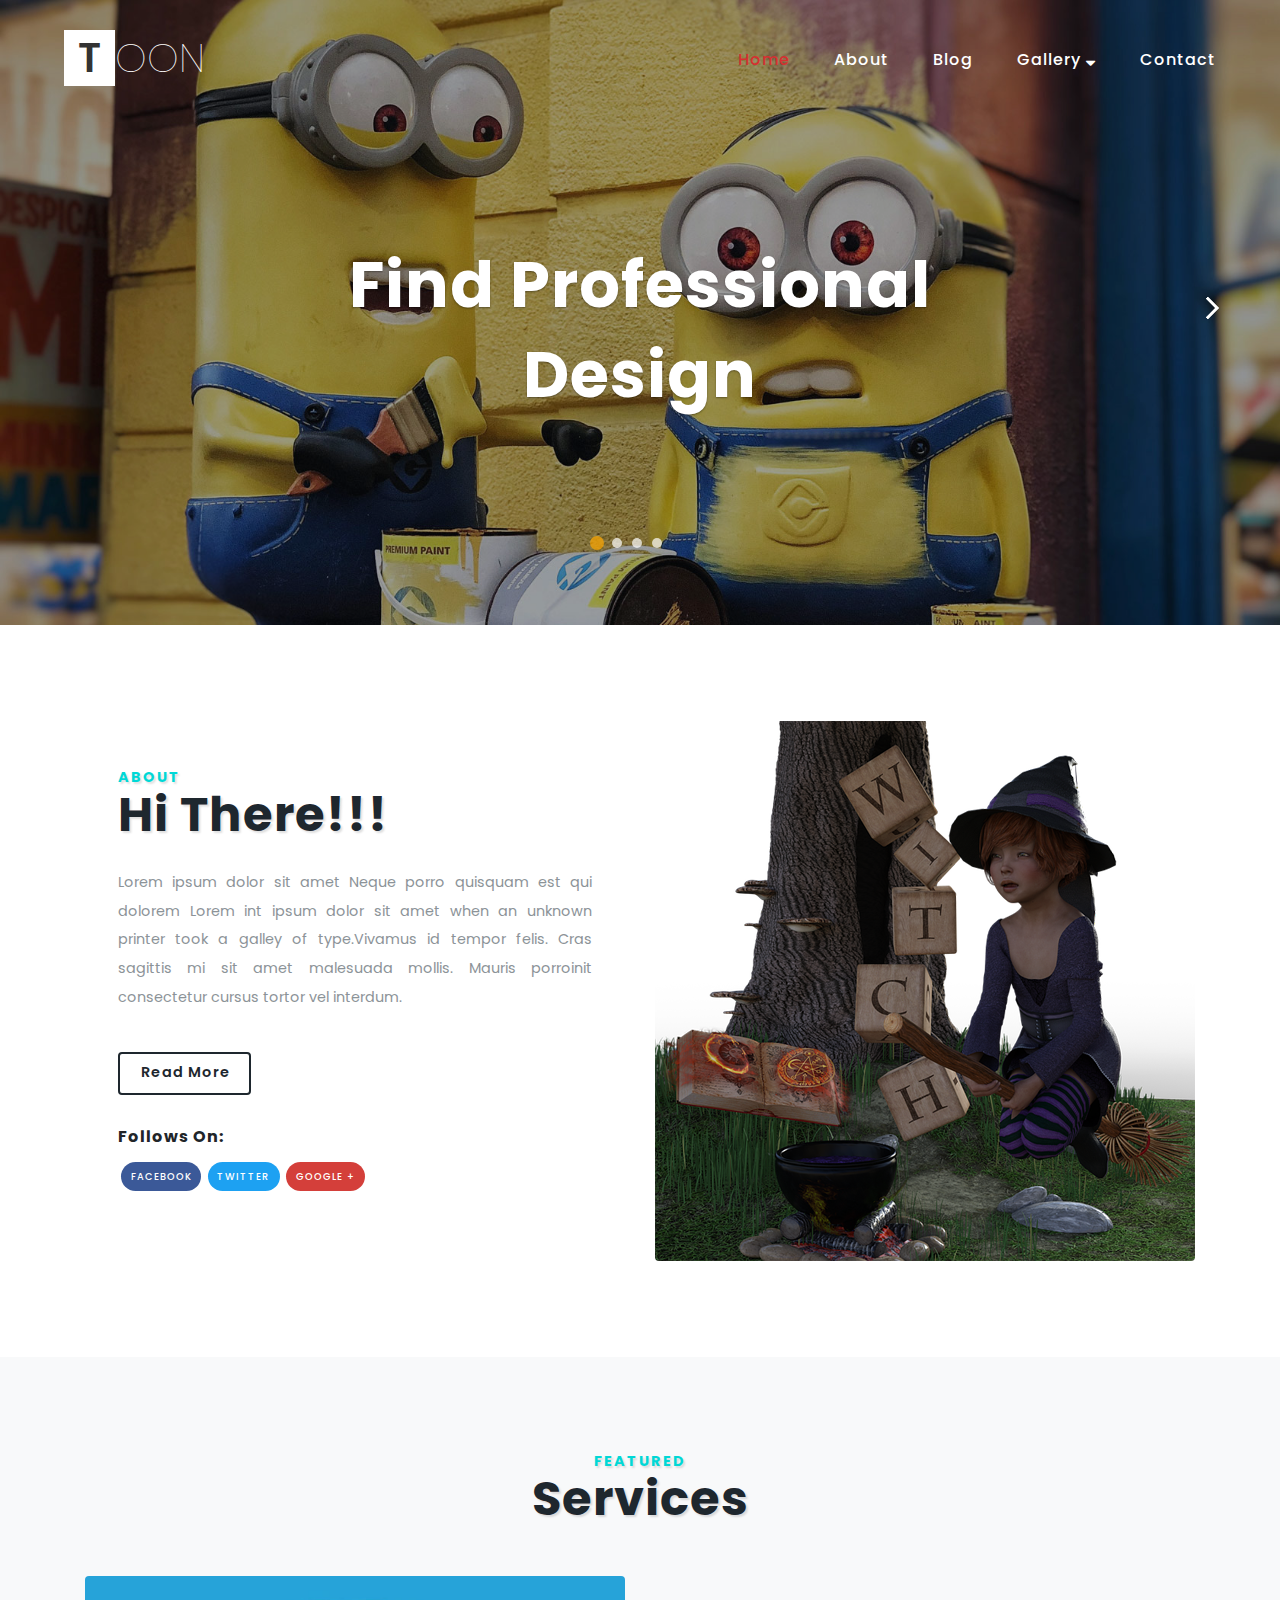
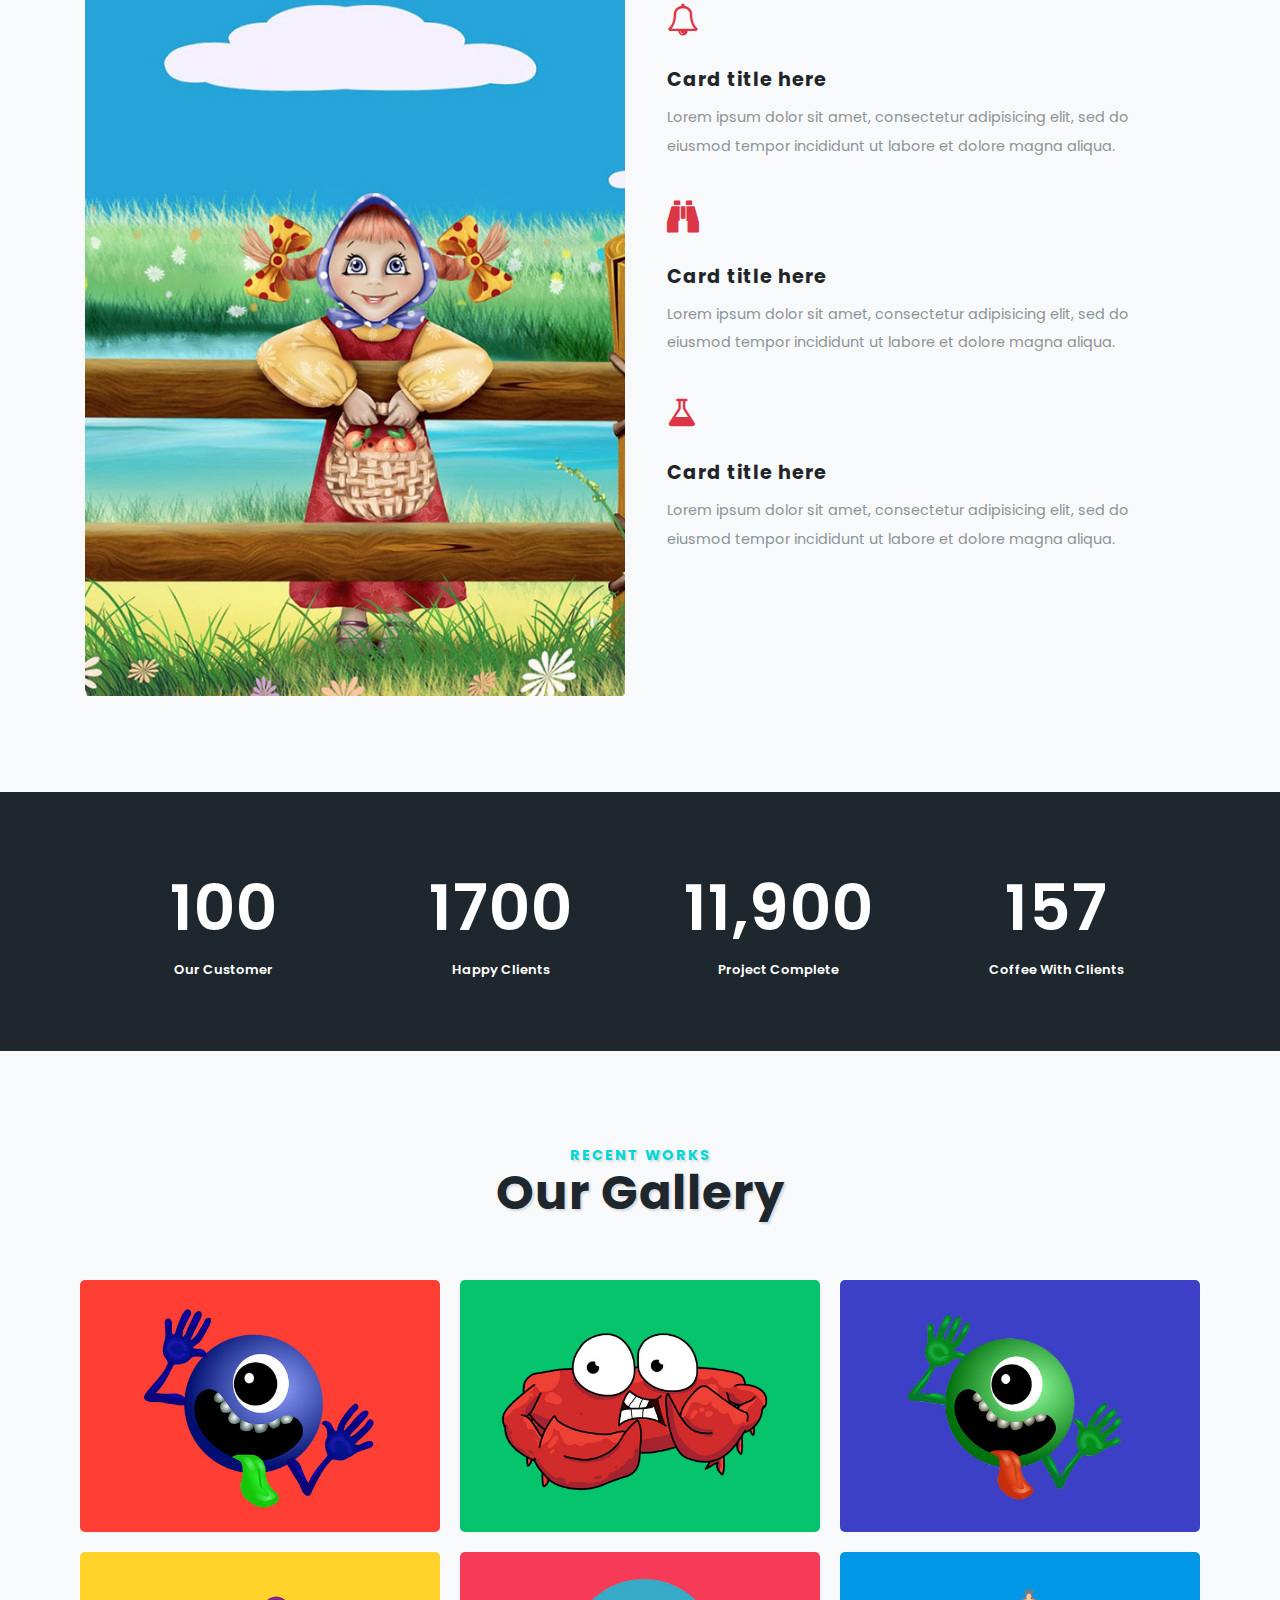
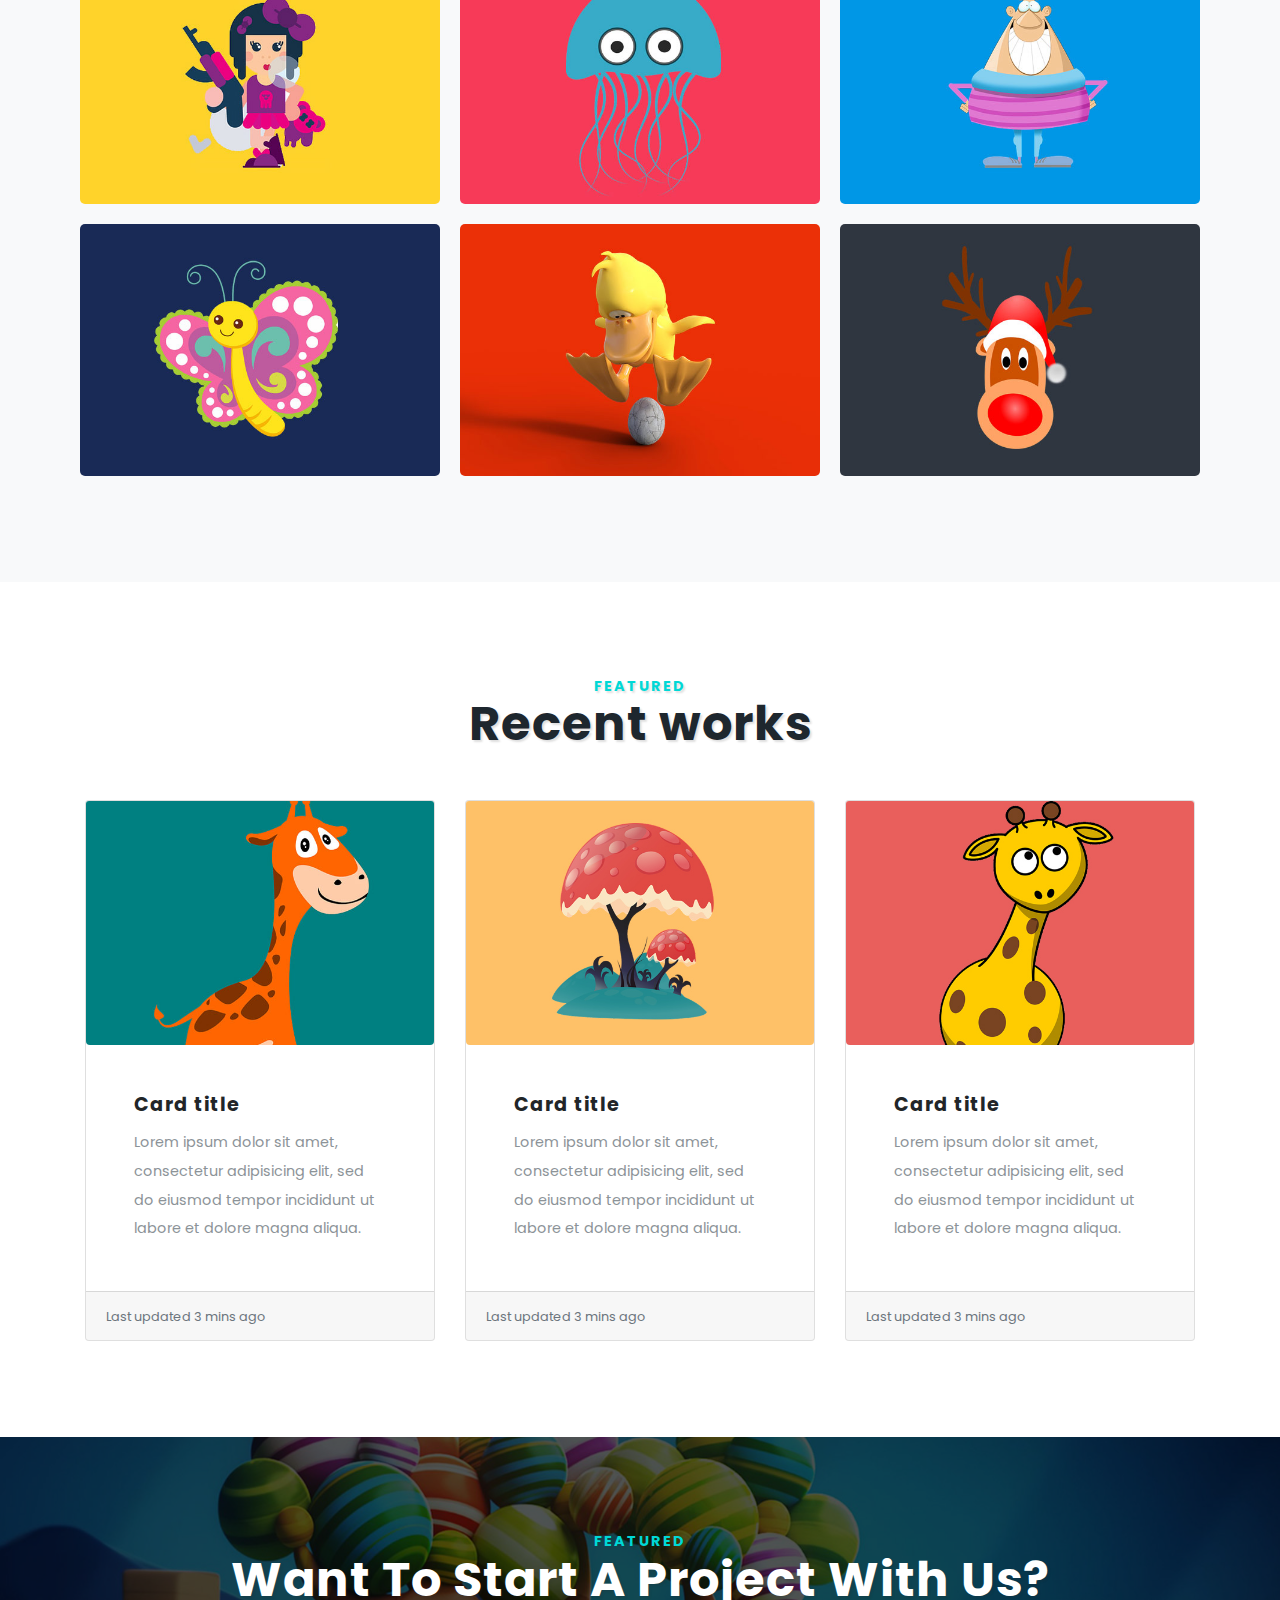
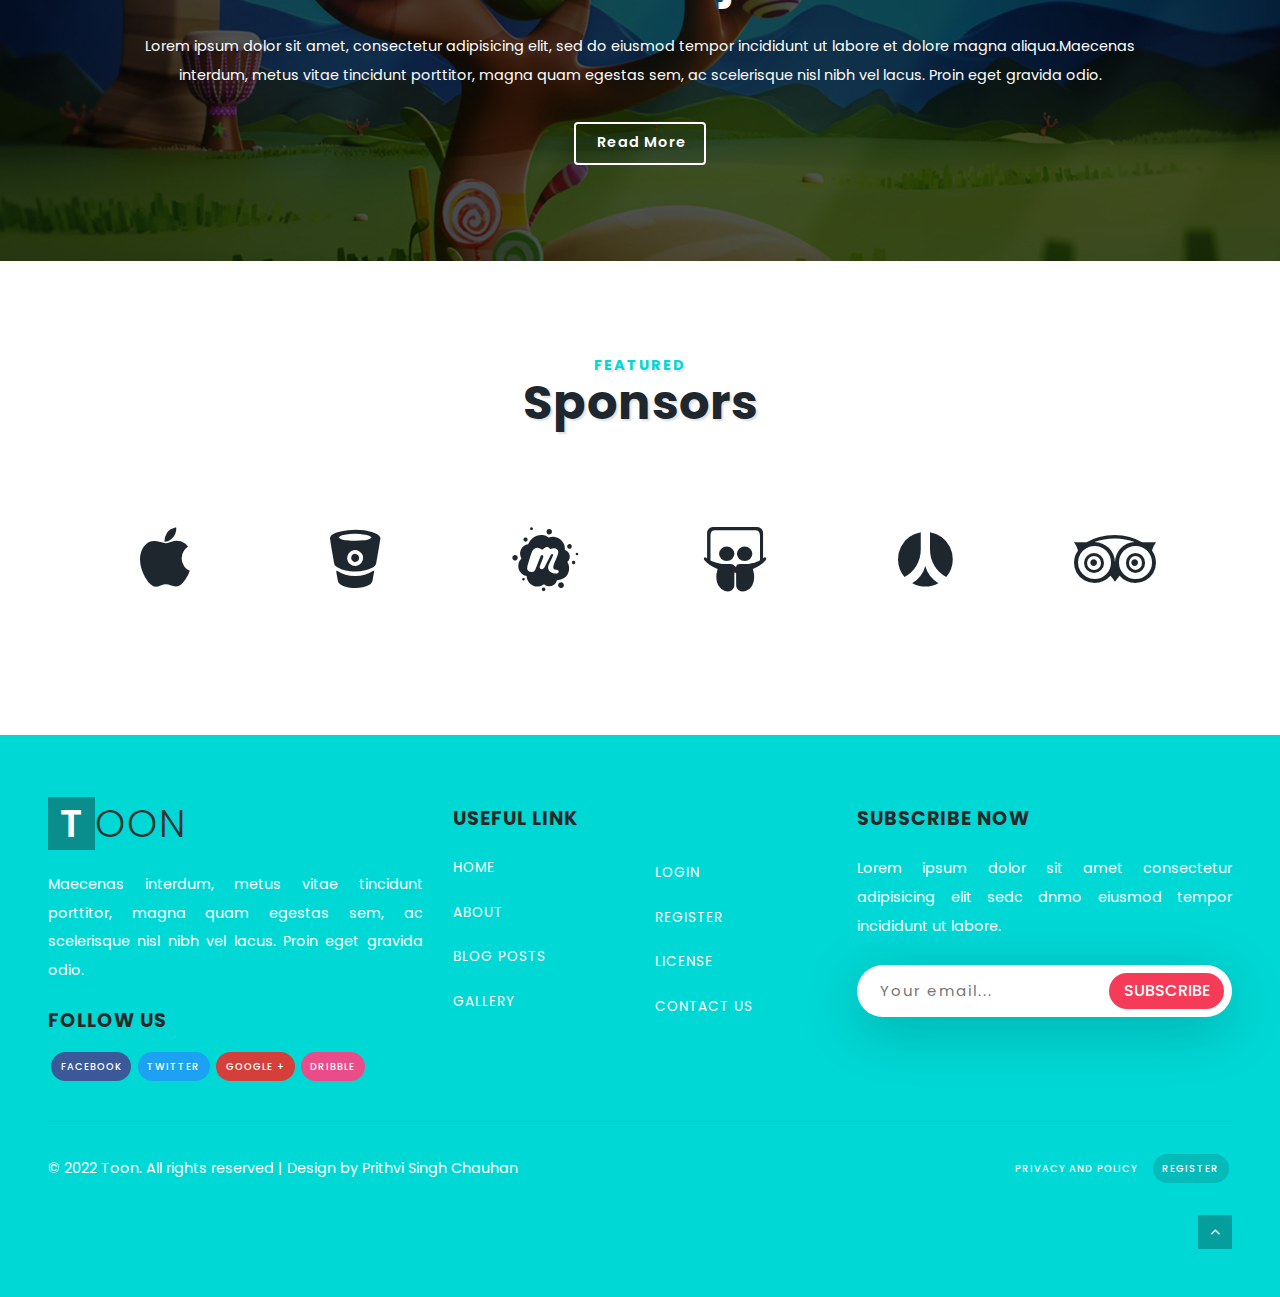
==== commit 26478808: "2nd one" ====
--- a/index.html
+++ b/index.html
@@ -563,7 +563,7 @@
             <hr>
             <div class="d-flex justify-content-between pt-lg-3  footer-bottom-cpy">
                 <div class="copy-right">
-                    <p>© 2018 Toon. All rights reserved | Design by Prithvi Singh Chauhan </a>
+                    <p>© 2022 Toon. All rights reserved | Design by Prithvi Singh Chauhan </a>
 
                     </p>
                 </div>
--- a/css/style.css
+++ b/css/style.css
@@ -1,9 +1,4 @@
-/*--
-	Author: W3Layouts
-	Author URL: http://w3layouts.com
-	License: Creative Commons Attribution 3.0 Unported
-	License URL: http://creativecommons.org/licenses/by/3.0/
---*/
+
 
 html,
 body {
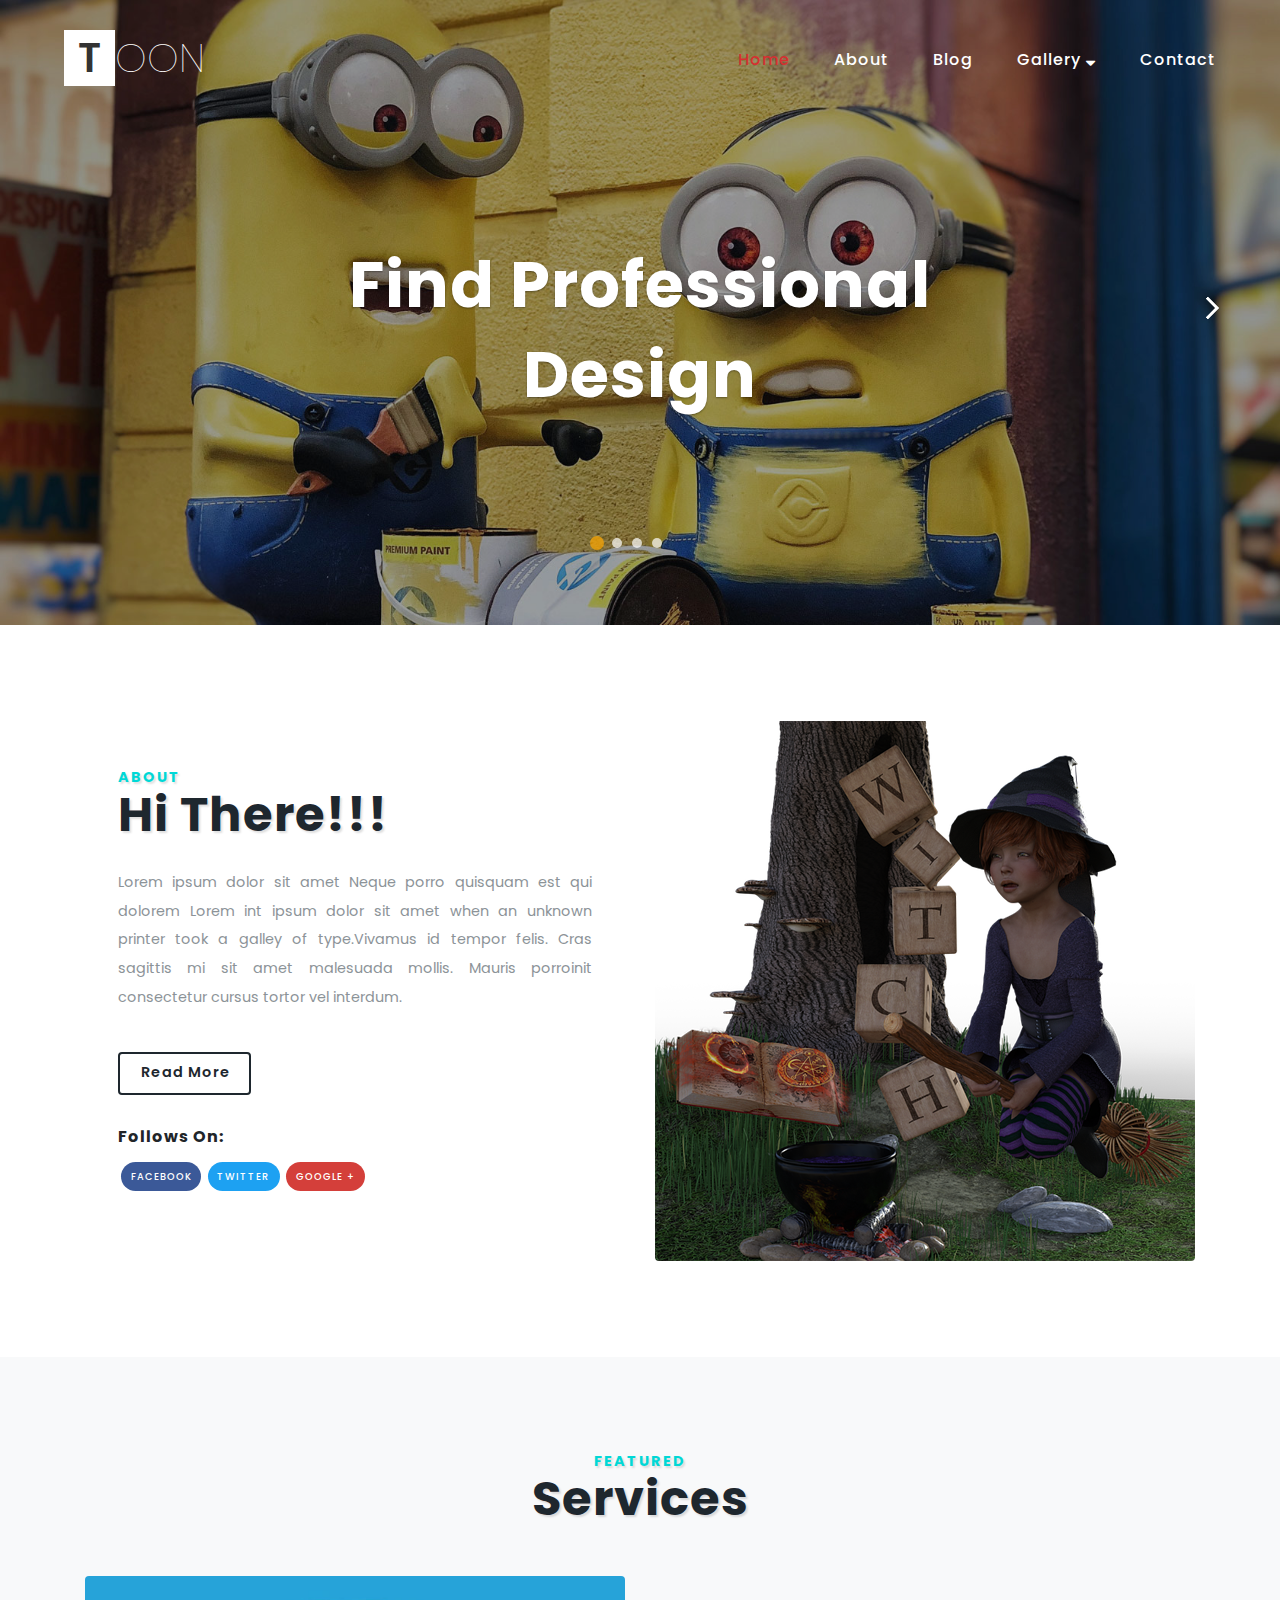
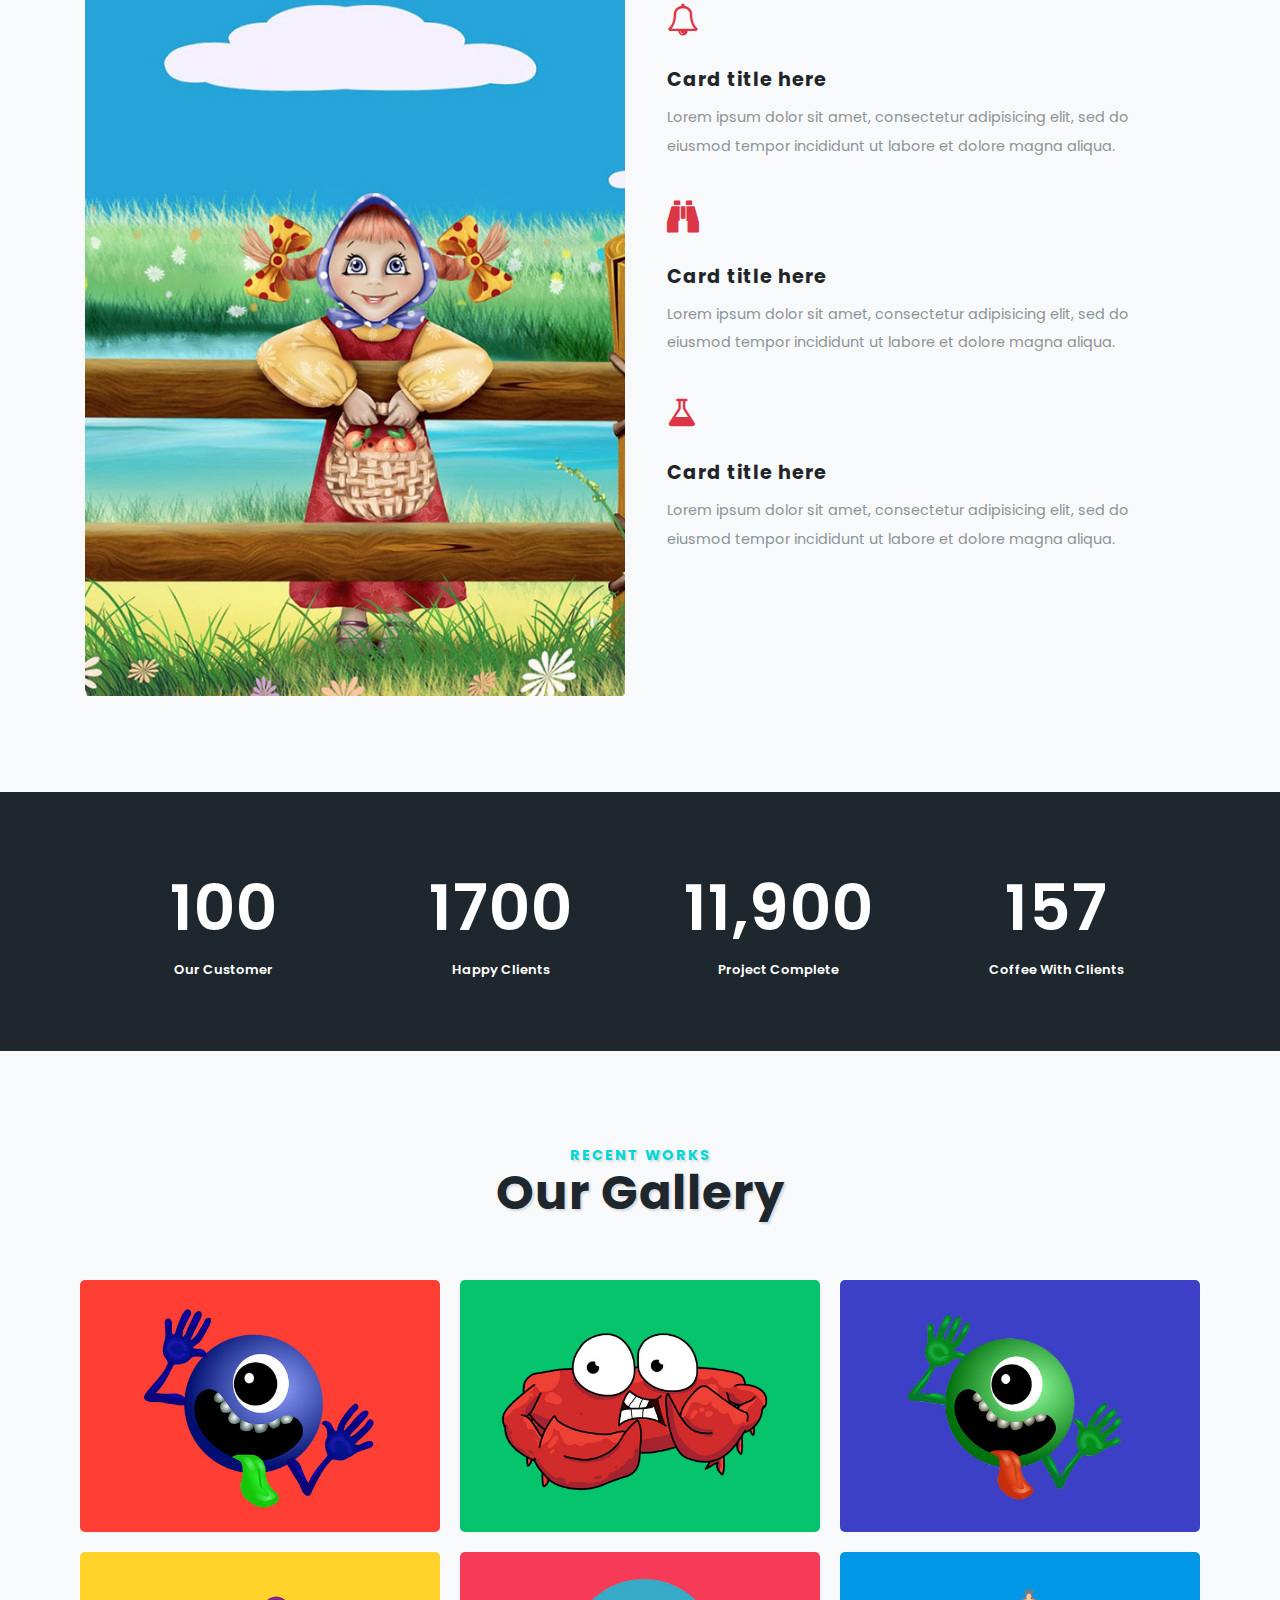
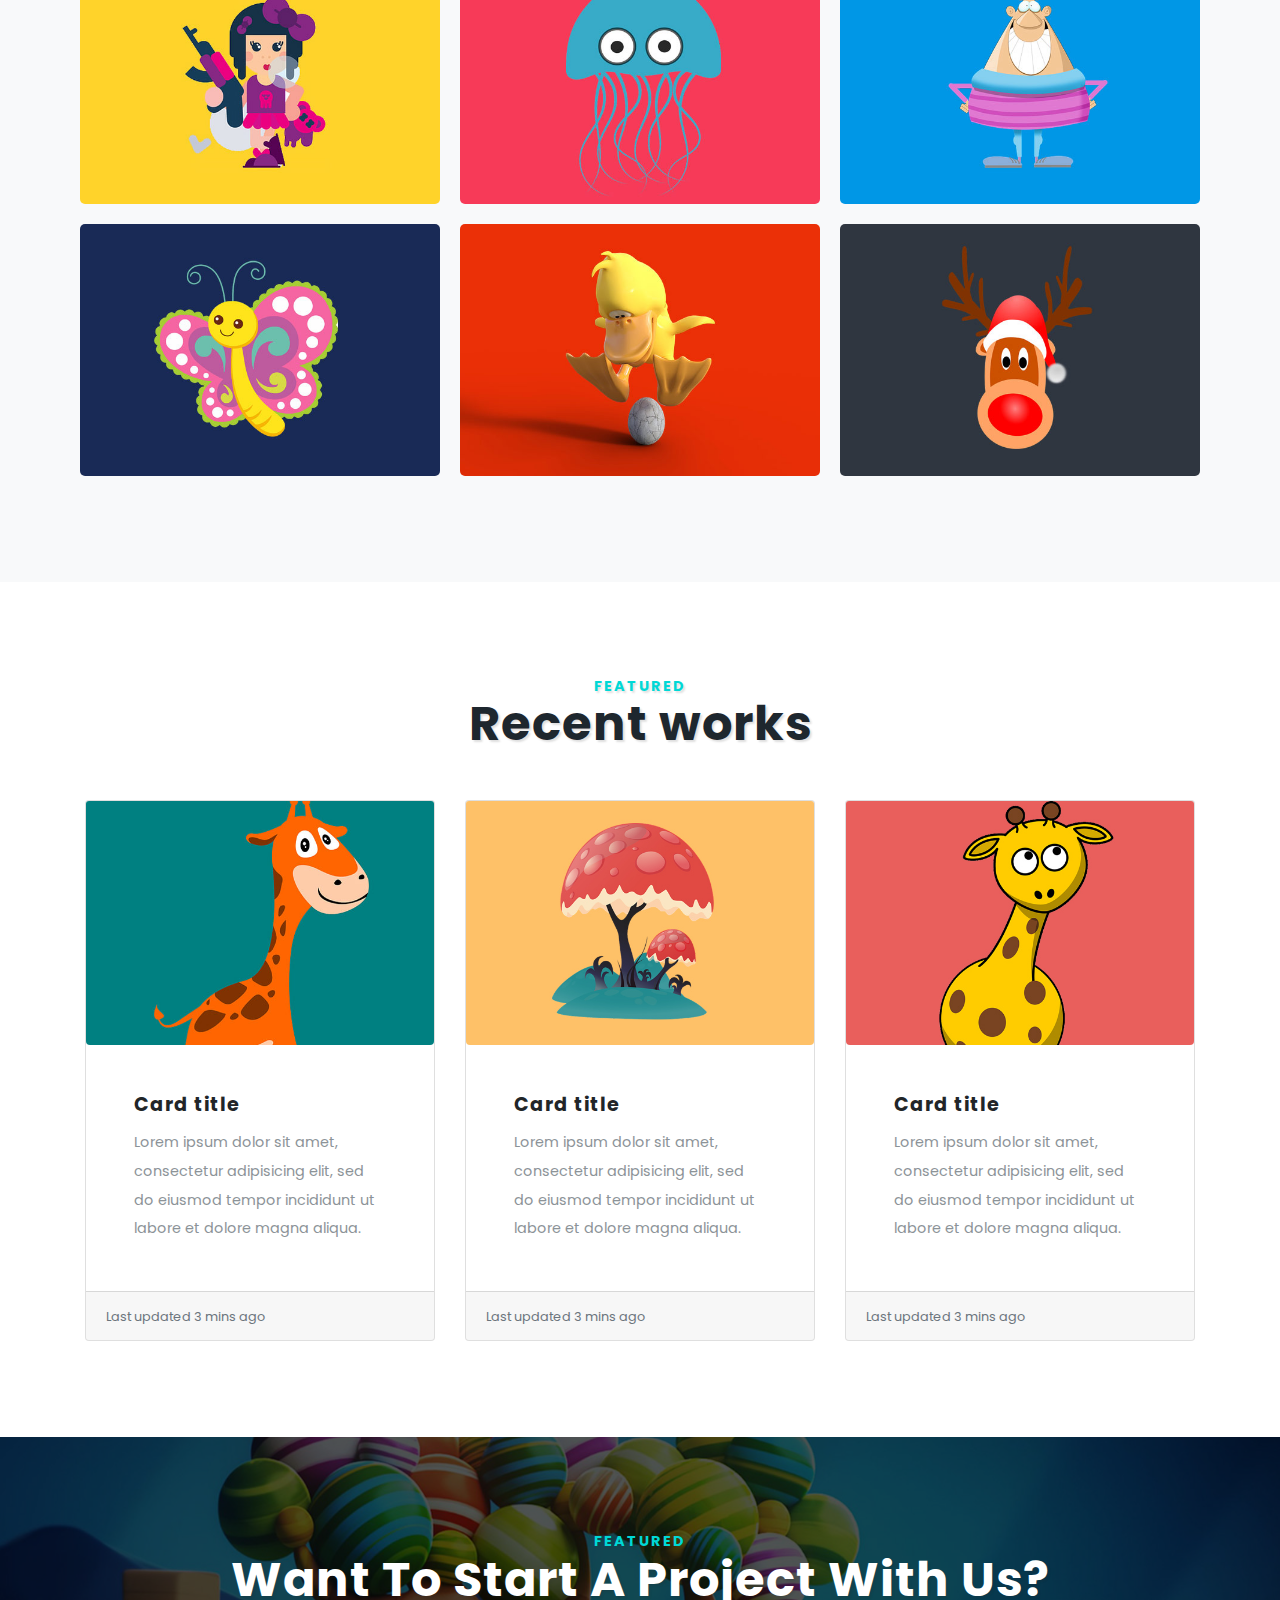
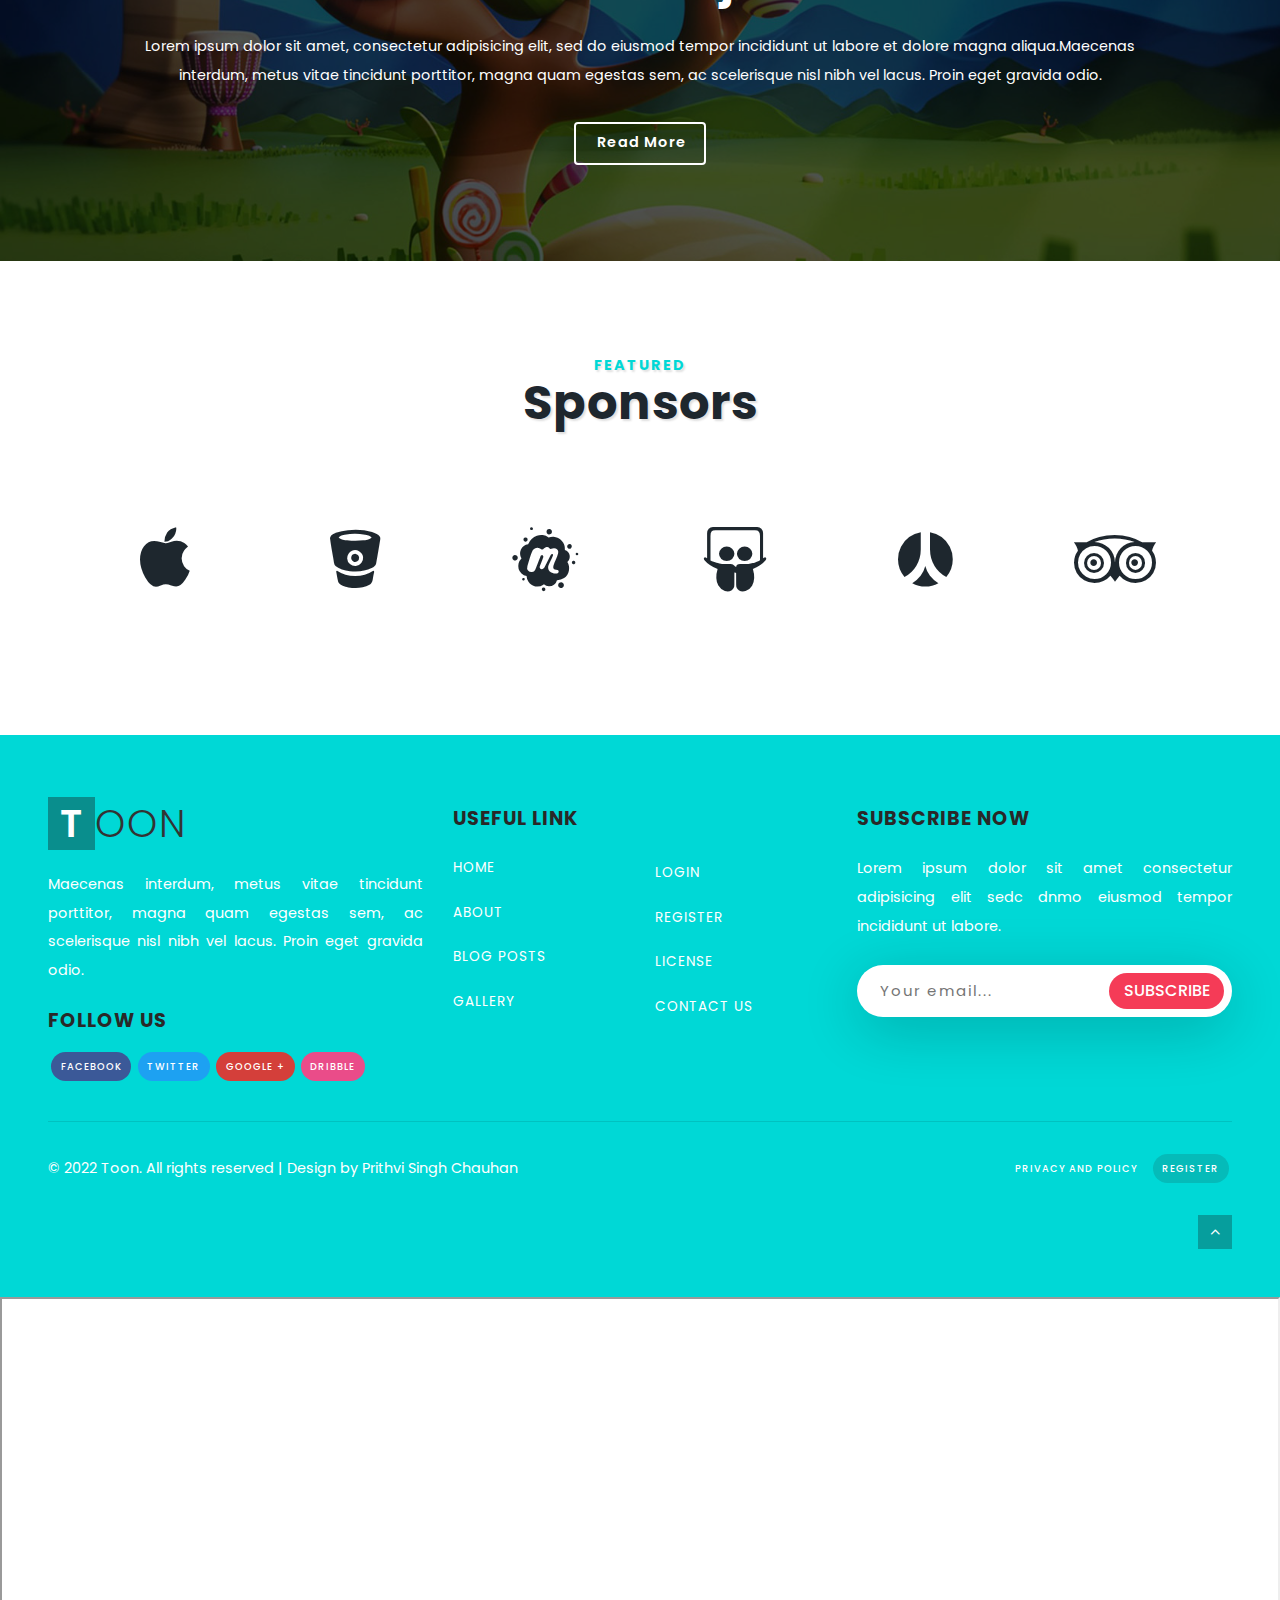
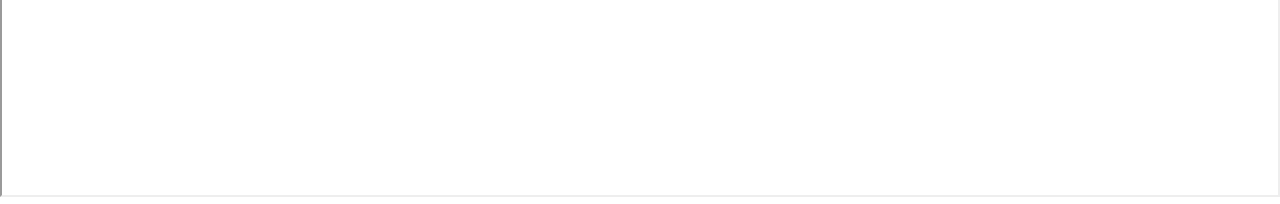
==== commit d4b875d0: "Add files via upload" ====
--- a/index.html
+++ b/index.html
@@ -1,665 +1,666 @@
-
-<!DOCTYPE html>
-<html lang="zxx">
-
-<head>
-    <title>Toon Entertainment Category Bootstrap Responsive Template | Home :: W3layouts</title>
-    <!-- Meta tag Keywords -->
-    <meta name="viewport" content="width=device-width, initial-scale=1">
-    <meta charset="UTF-8" />
-    <meta name="keywords" content="Toon Responsive web template, Bootstrap Web Templates, Flat Web Templates, Android Compatible web template, Smartphone Compatible web template, free webdesigns for Nokia, Samsung, LG, SonyEricsson, Motorola web design" />
-    <script>
-        addEventListener("load", function() {
-            setTimeout(hideURLbar, 0);
-        }, false);
-
-        function hideURLbar() {
-            window.scrollTo(0, 1);
-        }
-
-    </script>
-    <!-- //Meta tag Keywords -->
-
-    <!-- Custom-Files -->
-    <link rel="stylesheet" href="css/bootstrap.css">
-    <!-- Bootstrap-Core-CSS -->
-    <link rel="stylesheet" href="css/style.css" type="text/css" media="all" />
-    <!-- Style-CSS -->
-    <!-- font-awesome-icons -->
-    <link href="css/font-awesome.css" rel="stylesheet">
-    <!-- //font-awesome-icons -->
-    <!-- /Fonts -->
-    <link href="//fonts.googleapis.com/css?family=Quicksand:300,400,500,700" rel="stylesheet">
-    <link href="//fonts.googleapis.com/css?family=Poppins:100,100i,200,200i,300,300i,400,400i,500,500i,600,600i,700,700i,800,800i,900" rel="stylesheet">
-    <!-- //Fonts -->
-
-</head>
-
-<body>
-    <!-- mian-content -->
-    <section class="main-content" id="home">
-
-        <!-- header -->
-        <header>
-            <div class="container-fluid px-lg-5">
-                <!-- nav -->
-                <nav>
-                    <div class="logo-w3ls" id="logo-w3ls">
-                        <h1>
-                            <a href="index.html"><span>T</span>oon</a>
-                        </h1>
-
-                    </div>
-
-                    <label for="drop" class="toggle">Menu</label>
-                    <input type="checkbox" id="drop" />
-                    <ul class="menu">
-                        <li class="mr-lg-4 mr-3 active"><a href="index.html">Home</a></li>
-                        <li class="mr-lg-4 mr-3"><a href="about.html">About</a></li>
-                        <li class="mr-lg-4 mr-3"><a href="blog.html">Blog</a>
-                        </li>
-                        <li class="mr-lg-4 mr-3">
-                            <!-- First Tier Drop Down -->
-                            <label for="drop-2" class="toggle">Dropdown <span class="fa fa-sort-desc" aria-hidden="true"></span> </label>
-                            <a href="#">Gallery <span class="fa fa-sort-desc" aria-hidden="true"></span></a>
-                            <input type="checkbox" id="drop-2" />
-                            <ul>
-                                <li><a href="gallery.html">Add link1</a></li>
-                                <li><a href="gallery.html">Add link2</a></li>
-                            </ul>
-                        </li>
-                        <li><a href="contact.html">Contact</a></li>
-                    </ul>
-                </nav>
-                <!-- //nav -->
-            </div>
-        </header>
-        <!-- //header -->
-
-
-        <!-- header -->
-        <div class="csslider infinity" id="slider1">
-            <input type="radio" name="slides" checked="checked" id="slides_1" />
-            <input type="radio" name="slides" id="slides_2" />
-            <input type="radio" name="slides" id="slides_3" />
-            <input type="radio" name="slides" id="slides_4" />
-            <ul>
-                <li>
-                    <div id="bg">
-                        <div class="banner-text-wthree">
-                            <div class="container">
-
-                                <h3>Find Professional Design</h3>
-                            </div>
-                        </div>
-                    </div>
-                </li>
-                <li>
-                    <div id="bg1">
-                        <div class="banner-text-wthree">
-                            <div class="container">
-                                <h3>Looking for something new?</h3>
-                            </div>
-                        </div>
-                    </div>
-                </li>
-                <li>
-                    <div id="bg2">
-                        <div class="banner-text-wthree">
-                            <div class="container">
-                                <h3>Find Professional Design</h3>
-                            </div>
-                        </div>
-                    </div>
-                </li>
-                <li>
-                    <div id="bg3">
-                        <div class="banner-text-wthree">
-                            <div class="container">
-                                <h3>Looking for something new?</h3>
-                            </div>
-                        </div>
-                    </div>
-                </li>
-
-            </ul>
-            <div class="arrows">
-                <label for="slides_1"></label>
-                <label for="slides_2"></label>
-                <label for="slides_3"></label>
-                <label for="slides_4"></label>
-            </div>
-            <div class="navigation">
-                <div>
-                    <label for="slides_1"></label>
-                    <label for="slides_2"></label>
-                    <label for="slides_3"></label>
-                    <label for="slides_4"></label>
-                </div>
-            </div>
-        </div>
-
-        <!-- //banner -->
-    </section>
-    <!--// banner-slider -->
-    <!--/ab -->
-    <section class="about py-lg-5 py-md-5 py-3">
-        <div class="container">
-            <div class="inner-sec-w3layouts py-lg-5 py-3">
-                <div class="row">
-                    <div class="col-lg-6 about-right px-lg-5 px-2 mt-lg-5 mt-2">
-
-                        <h3 class="tittle"><span class="sub-tittle">About</span>Hi There!!!</h3>
-                        <p class="my-4 text-justify">Lorem ipsum dolor sit amet Neque porro quisquam est qui dolorem Lorem int ipsum dolor sit amet when an unknown printer took a galley of type.Vivamus id tempor felis. Cras sagittis mi sit amet malesuada mollis. Mauris porroinit consectetur cursus tortor vel interdum.</p>
-
-                        <a href="single.html" class="read my-3 btn"><span class="fa fa-long-arrow-alt-right"></span> Read More</a>
-                        <h6 class="my-3">Follows On:</h6>
-                        <ul class="social-icons text-center d-flex">
-                            <li>
-                                <a href="#">
-                               Facebook
-                            </a>
-                            </li>
-                            <li>
-                                <a href="#">
-                                Twitter
-                            </a>
-                            </li>
-                            <li>
-                                <a href="#">
-                              Google +
-                            </a>
-                            </li>
-
-                        </ul>
-
-                    </div>
-                    <div class="col-lg-6 about-img">
-                        <img src="images/ab.png" class="img-fluid" alt="user-image">
-                    </div>
-                </div>
-            </div>
-        </div>
-    </section>
-    <!-- //ab -->
-    <!-- services  -->
-    <section class="services-top bg-light py-5">
-        <div class="container">
-            <div class="inner-sec-w3layouts py-lg-5 py-3">
-                <h3 class="tittle text-center"><span class="sub-tittle">Featured </span>Services</h3>
-                <!-- services top row -->
-                <div class="row pt-md-5">
-                    <div class="col-md-6 services-gd-img">
-                        <img src="images/ab4.jpg" class="img-fluid" alt="user-image">
-                    </div>
-                    <div class="col-md-6 services-gd-info">
-                        <div class="my-3 services-gd">
-                            <div class="card-body">
-                                <span class="fa fa-bell-o" aria-hidden="true"></span>
-                                <h5 class="card-title">Card title here</h5>
-                                <p class="card-text">Lorem ipsum dolor sit amet, consectetur adipisicing elit, sed do eiusmod tempor incididunt ut labore et dolore magna aliqua.</p>
-                            </div>
-                        </div>
-                        <div class="services-gd my-2">
-                            <div class="card-body">
-                                <span class="fa fa-binoculars" aria-hidden="true"></span>
-                                <h5 class="card-title">Card title here</h5>
-                                <p class="card-text">Lorem ipsum dolor sit amet, consectetur adipisicing elit, sed do eiusmod tempor incididunt ut labore et dolore magna aliqua.</p>
-                            </div>
-                        </div>
-                        <div class="my-3 services-gd">
-                            <div class="card-body">
-                                <span class="fa fa-flask" aria-hidden="true"></span>
-                                <h5 class="card-title">Card title here</h5>
-                                <p class="card-text">Lorem ipsum dolor sit amet, consectetur adipisicing elit, sed do eiusmod tempor incididunt ut labore et dolore magna aliqua.</p>
-                            </div>
-
-                        </div>
-                    </div>
-
-                </div>
-
-            </div>
-        </div>
-    </section>
-    <!-- services -->
-
-    <!--/counter-->
-    <section class="stats py-lg-5 py-4" id="stats">
-        <div class="container">
-            <div class="container">
-                <div class="row text-center">
-                    <div class="col">
-                        <div class="counter">
-                            <h3 class="timer count-title count-number">100</h3>
-                            <p class="count-text ">Our Customer</p>
-                        </div>
-                    </div>
-                    <div class="col">
-                        <div class="counter">
-                            <h3 class="timer count-title count-number">1700</h3>
-                            <p class="count-text ">Happy Clients</p>
-                        </div>
-                    </div>
-                    <div class="col">
-                        <div class="counter">
-                            <h3 class="timer count-title count-number">11,900</h3>
-                            <p class="count-text ">Project Complete</p>
-                        </div>
-                    </div>
-                    <div class="col">
-                        <div class="counter">
-                            <h3 class="timer count-title count-number">157</h3>
-                            <p class="count-text ">Coffee With Clients</p>
-                        </div>
-                    </div>
-                </div>
-            </div>
-        </div>
-    </section>
-    <!--//counter-->
-    <!-- portfolio -->
-    <section class="py-lg-5 portfolio-flyer py-5 bg-light">
-        <div class="container py-lg-5">
-            <h3 class="tittle text-center"><span class="sub-tittle">Recent works </span>Our Gallery</h3>
-
-            <div class="row news-grids mt-lg-5 mt-4 text-center">
-                <div class="col-md-4 gal-img">
-                    <a href="#gal1"><img src="images/g1.jpg" alt="news image" class="img-fluid"></a>
-                </div>
-                <div class="col-md-4 gal-img">
-                    <a href="#gal2"><img src="images/g2.jpg" alt="news image" class="img-fluid"></a>
-                </div>
-                <div class="col-md-4 gal-img">
-                    <a href="#gal3"><img src="images/g3.jpg" alt="news image" class="img-fluid"></a>
-                </div>
-                <div class="col-md-4 gal-img">
-                    <a href="#gal4"><img src="images/g4.jpg" alt="news image" class="img-fluid"></a>
-                </div>
-                <div class="col-md-4 gal-img">
-                    <a href="#gal5"><img src="images/g5.jpg" alt="news image" class="img-fluid"></a>
-                </div>
-                <div class="col-md-4 gal-img">
-                    <a href="#gal6"><img src="images/g6.jpg" alt="news image" class="img-fluid"></a>
-                </div>
-                <div class="col-md-4 gal-img">
-                    <a href="#gal7"><img src="images/g7.jpg" alt="news image" class="img-fluid"></a>
-                </div>
-                <div class="col-md-4 gal-img">
-                    <a href="#gal8"><img src="images/g8.jpg" alt="news image" class="img-fluid"></a>
-                </div>
-                <div class="col-md-4 gal-img">
-                    <a href="#gal9"><img src="images/g9.jpg" alt="news image" class="img-fluid"></a>
-                </div>
-            </div>
-
-        </div>
-        <!-- popup-->
-        <div id="gal1" class="pop-overlay animate">
-            <div class="popup">
-                <img src="images/g1.jpg" alt="Popup Image" class="img-fluid" />
-                <p class="mt-4">Nulla viverra pharetra se, eget pulvinar neque pharetra ac int. placerat placerat dolor.</p>
-                <a class="close" href="#gallery">&times;</a>
-            </div>
-        </div>
-        <!-- //popup -->
-
-        <!-- popup-->
-        <div id="gal2" class="pop-overlay animate">
-            <div class="popup">
-                <img src="images/g2.jpg" alt="Popup Image" class="img-fluid" />
-                <p class="mt-4">Nulla viverra pharetra se, eget pulvinar neque pharetra ac int. placerat placerat dolor.</p>
-                <a class="close" href="#gallery">&times;</a>
-            </div>
-        </div>
-        <!-- //popup -->
-        <!-- popup-->
-        <div id="gal3" class="pop-overlay animate">
-            <div class="popup">
-                <img src="images/g3.jpg" alt="Popup Image" class="img-fluid" />
-                <p class="mt-4">Nulla viverra pharetra se, eget pulvinar neque pharetra ac int. placerat placerat dolor.</p>
-                <a class="close" href="#gallery">&times;</a>
-            </div>
-        </div>
-        <!-- //popup3 -->
-        <!-- popup-->
-        <div id="gal4" class="pop-overlay animate">
-            <div class="popup">
-                <img src="images/g4.jpg" alt="Popup Image" class="img-fluid" />
-                <p class="mt-4">Nulla viverra pharetra se, eget pulvinar neque pharetra ac int. placerat placerat dolor.</p>
-                <a class="close" href="#gallery">&times;</a>
-            </div>
-        </div>
-        <!-- //popup -->
-        <!-- popup-->
-        <div id="gal5" class="pop-overlay animate">
-            <div class="popup">
-                <img src="images/g5.jpg" alt="Popup Image" class="img-fluid" />
-                <p class="mt-4">Nulla viverra pharetra se, eget pulvinar neque pharetra ac int. placerat placerat dolor.</p>
-                <a class="close" href="#gallery">&times;</a>
-            </div>
-        </div>
-        <!-- //popup -->
-        <!-- popup-->
-        <div id="gal6" class="pop-overlay animate">
-            <div class="popup">
-                <img src="images/g6.jpg" alt="Popup Image" class="img-fluid" />
-                <p class="mt-4">Nulla viverra pharetra se, eget pulvinar neque pharetra ac int. placerat placerat dolor.</p>
-                <a class="close" href="#gallery">&times;</a>
-            </div>
-        </div>
-        <!-- //popup -->
-        <!-- popup-->
-        <div id="gal7" class="pop-overlay animate">
-            <div class="popup">
-                <img src="images/g7.jpg" alt="Popup Image" class="img-fluid" />
-                <p class="mt-4">Nulla viverra pharetra se, eget pulvinar neque pharetra ac int. placerat placerat dolor.</p>
-                <a class="close" href="#">&times;</a>
-            </div>
-        </div>
-        <!-- //popup -->
-        <!-- popup-->
-        <div id="gal8" class="pop-overlay animate">
-            <div class="popup">
-                <img src="images/g8.jpg" alt="Popup Image" class="img-fluid" />
-                <p class="mt-4">Nulla viverra pharetra se, eget pulvinar neque pharetra ac int. placerat placerat dolor.</p>
-                <a class="close" href="#gallery">&times;</a>
-            </div>
-        </div>
-        <!-- //popup -->
-        <!-- popup-->
-        <div id="gal9" class="pop-overlay animate">
-            <div class="popup">
-                <img src="images/g9.jpg" alt="Popup Image" class="img-fluid" />
-                <p class="mt-4">Nulla viverra pharetra se, eget pulvinar neque pharetra ac int. placerat placerat dolor.</p>
-                <a class="close" href="#gallery">&times;</a>
-            </div>
-        </div>
-        <!-- //popup -->
-
-    </section>
-
-
-    <!-- //portfolio -->
-
-    <!--/ab -->
-    <section class="about py-lg-5 py-md-5 py-3">
-        <div class="container">
-            <div class="inner-sec-w3layouts py-lg-5 py-3">
-                <h3 class="tittle text-center"><span class="sub-tittle">Featured </span>Recent works</h3>
-                <div class="card-deck mt-5">
-                    <div class="card">
-                        <img class="card-img-top" src="images/b1.jpg" alt="Card image cap">
-                        <div class="card-body p-lg-5">
-                            <h5 class="card-title">Card title</h5>
-                            <p class="card-text">Lorem ipsum dolor sit amet, consectetur adipisicing elit, sed do eiusmod tempor incididunt ut labore et dolore magna aliqua.</p>
-                        </div>
-                        <div class="card-footer">
-                            <small class="text-muted">Last updated 3 mins ago</small>
-                        </div>
-                    </div>
-                    <div class="card">
-                        <img class="card-img-top" src="images/b2.jpg" alt="Card image cap">
-                        <div class="card-body p-lg-5">
-                            <h5 class="card-title">Card title</h5>
-                            <p class="card-text">Lorem ipsum dolor sit amet, consectetur adipisicing elit, sed do eiusmod tempor incididunt ut labore et dolore magna aliqua.</p>
-                        </div>
-                        <div class="card-footer">
-                            <small class="text-muted">Last updated 3 mins ago</small>
-                        </div>
-                    </div>
-                    <div class="card">
-                        <img class="card-img-top" src="images/b3.jpg" alt="Card image cap">
-                        <div class="card-body p-lg-5">
-                            <h5 class="card-title">Card title</h5>
-                            <p class="card-text">Lorem ipsum dolor sit amet, consectetur adipisicing elit, sed do eiusmod tempor incididunt ut labore et dolore magna aliqua.</p>
-                        </div>
-                        <div class="card-footer">
-                            <small class="text-muted">Last updated 3 mins ago</small>
-                        </div>
-                    </div>
-                </div>
-            </div>
-        </div>
-    </section>
-    <!-- newsletter -->
-    <section class="newsletters text-center">
-        <div class="layer p-lg-5 py-3">
-            <div class="container p-md-5 py-3">
-                <h3 class="tittle text-white"><span class="sub-tittle">Featured </span>Want To Start A Project With Us?</h3>
-                <p class="mt-4 text-white">Lorem ipsum dolor sit amet, consectetur adipisicing elit, sed do eiusmod tempor incididunt ut labore et dolore magna aliqua.Maecenas interdum, metus vitae tincidunt porttitor, magna quam egestas sem, ac scelerisque nisl nibh vel lacus. Proin eget gravida odio.</p>
-                <a href="single.html" class="btn read two mt-3"><span class="fa fa-long-arrow-alt-right"></span> Read More</a>
-            </div>
-        </div>
-    </section>
-    <!-- //newsletter -->
-
-    <!--/sponsors-->
-    <section class="sponsers py-lg-5 py-md-5 py-3" id="sponsors">
-        <div class="container">
-            <div class="inner-sec-w3layouts py-lg-5 py-3">
-                <h3 class="tittle text-center"><span class="sub-tittle">Featured </span>Sponsors</h3>
-                <div class="sponsers-icon text-center mt-lg-5 mt-4">
-                    <ul class="list-unstyled py-md-5 partners-icon row">
-                        <li class="col-md-2">
-                            <i class="fa fa-apple" aria-hidden="true"></i>
-                        </li>
-                        <li class="col-md-2">
-                            <i class="fa fa-bitbucket" aria-hidden="true"></i>
-                        </li>
-                        <li class="col-md-2">
-                            <i class="fa fa-meetup" aria-hidden="true"></i>
-                        </li>
-                        <li class="col-md-2">
-                            <i class="fa fa-slideshare" aria-hidden="true"></i>
-                        </li>
-                        <li class="col-md-2">
-                            <i class="fa fa-renren" aria-hidden="true"></i>
-                        </li>
-                        <li class="col-md-2">
-                            <i class="fa fa-tripadvisor" aria-hidden="true"></i>
-                        </li>
-
-                    </ul>
-                </div>
-            </div>
-        </div>
-    </section>
-    <!-- //sponsors -->
-    <!--/footer-->
-    <footer class="footer">
-        <div class="container-fluid p-lg-5 p-md-3">
-
-            <div class="row py-sm-4 py-3">
-                <div class="col-lg-4 footer-end-grid">
-                    <h2>
-                        <a href="index.html"><span>T</span>oon</a>
-                    </h2>
-                    <p class="my-4 text-justify">Maecenas interdum, metus vitae tincidunt porttitor, magna quam egestas sem, ac scelerisque nisl nibh vel lacus. Proin eget gravida odio.</p>
-                    <h3>Follow Us</h3>
-                    <ul class="social-icons text-center d-flex">
-                        <li>
-                            <a href="#">
-                               Facebook
-                            </a>
-                        </li>
-                        <li>
-                            <a href="#">
-                                Twitter
-                            </a>
-                        </li>
-                        <li>
-                            <a href="#">
-                              Google +
-                            </a>
-                        </li>
-                        <li>
-                            <a href="#">
-                               Dribble
-                            </a>
-                        </li>
-                    </ul>
-                </div>
-
-                <div class="col-lg-2 col-md-4">
-                    <h3>Useful Link</h3>
-                    <ul class="list-footer-w3layouts">
-                        <li>
-                            <a href="index.html" class="nav-link">
-                                Home
-                            </a>
-                        </li>
-                        <li class="my-2">
-                            <a href="about.html" class="nav-link">
-                               About
-                            </a>
-                        </li>
-                        <li class="my-2">
-                            <a href="blog.html" class="nav-link">
-                               Blog Posts
-                            </a>
-                        </li>
-                        <li class="mb-2">
-                            <a href="gallery.html" class="nav-link">
-                              Gallery
-                            </a>
-                        </li>
-
-                    </ul>
-                </div>
-                <div class="col-lg-2  mt-sm-5">
-                    <ul class="list-footer-w3layouts">
-                        <li>
-                            <a href="#login" class="nav-link">
-                              Login
-                            </a>
-                        </li>
-                        <li class="my-2">
-                            <a href="#register" class="nav-link">
-                               Register
-                            </a>
-                        </li>
-                        <li class="my-2">
-                            <a href="#" class="nav-link">
-                                License
-                            </a>
-                        </li>
-                        <li>
-                            <a href="contact.html" class="nav-link">
-                                Contact Us
-                            </a>
-                        </li>
-                    </ul>
-                </div>
-                <div class="subscribe col-lg-4">
-                    <h3>Subscribe Now</h3>
-                    <p class="my-4 text-justify">Lorem ipsum dolor sit amet consectetur adipisicing elit sedc dnmo eiusmod tempor incididunt ut labore.</p>
-                    <form action="#" method="post" class="newsletter">
-                        <input class="email" type="email" placeholder="Your email..." required="">
-                        <input class="form-control" type="submit" value="Subscribe">
-                    </form>
-                </div>
-            </div>
-            <hr>
-            <div class="d-flex justify-content-between pt-lg-3  footer-bottom-cpy">
-                <div class="copy-right">
-                    <p>© 2022 Toon. All rights reserved | Design by Prithvi Singh Chauhan </a>
-
-                    </p>
-                </div>
-                <div class="social-content pb-md-0 pb-4">
-                    <ul class="social-icons text-center d-flex">
-                        <li class="ml-lg-5">
-                            <a href="#" class="reg-in">
-                                Privacy and Policy
-                            </a>
-                        </li>
-                        <li>
-                            <a href="#register" class="nav-link reg-in two">
-                               Register
-                            </a>
-                        </li>
-
-                    </ul>
-
-
-                </div>
-            </div>
-            <div class="text-right mt-3">
-                <a href="#home" class="move-top scroll"><span class="fa fa-angle-up" aria-hidden="true"></span></a>
-            </div>
-        </div>
-    </footer>
-    <!-- popup-login-->
-    <div id="login" class="pop-overlay animate">
-        <div class="popup">
-            <div class="login px-4 mx-auto mw-100">
-                <h5 class="text-left mb-4">Login Now</h5>
-                <form action="#" method="post">
-                    <div class="form-group">
-                        <label class="mb-2">Email address</label>
-                        <input type="email" class="form-control" id="exampleInputEmail1" aria-describedby="emailHelp" placeholder="" required="">
-                        <small id="emailHelp" class="form-text text-muted">We'll never share your email with anyone else.</small>
-                    </div>
-                    <div class="form-group">
-                        <label class="mb-2">Password</label>
-                        <input type="password" class="form-control" id="exampleInputPassword1" placeholder="" required="">
-                    </div>
-                    <div class="form-check mb-2">
-                        <input type="checkbox" class="form-check-input" id="exampleCheck1">
-                        <label class="form-check-label" for="exampleCheck1">Check me out</label>
-                    </div>
-                    <button type="submit" class="btn btn-primary submit mb-4">Sign In</button>
-                    <p class="text-left pb-4">
-                        <a href="#" data-toggle="modal" data-target="#exampleModalCenter2"> Don't have an account?</a>
-                    </p>
-                </form>
-            </div>
-
-
-            <a class="close" href="#gallery">&times;</a>
-        </div>
-    </div>
-    <!--// popup-login-->
-    <!-- popup-login-->
-    <div id="register" class="pop-overlay animate">
-        <div class="popup">
-            <div class="login px-4 mx-auto mw-100">
-                <h5 class="text-left mb-4">Register Now</h5>
-                <form action="#" method="post">
-                    <div class="form-group">
-                        <label>First name</label>
-
-                        <input type="text" class="form-control" id="validationDefault01" placeholder="" required="">
-                    </div>
-                    <div class="form-group">
-                        <label>Last name</label>
-                        <input type="text" class="form-control" id="validationDefault02" placeholder="" required="">
-                    </div>
-
-                    <div class="form-group">
-                        <label class="mb-2">Password</label>
-                        <input type="password" class="form-control" id="password1" placeholder="" required="">
-                    </div>
-                    <div class="form-group">
-                        <label>Confirm Password</label>
-                        <input type="password" class="form-control" id="password2" placeholder="" required="">
-                    </div>
-
-                    <button type="submit" class="btn btn-primary submit mb-4">Register</button>
-                    <p class="text-left pb-4">
-                        <a href="#">By clicking Register, I agree to your terms</a>
-                    </p>
-                </form>
-
-            </div>
-
-            <a class="close" href="#gallery">&times;</a>
-        </div>
-    </div>
-    <!--// popup-login-->
-    <!--//footer-->
-
-</body>
-
-</html>
+
+<!DOCTYPE html>
+<html lang="zxx">
+
+<head>
+    <title>Toon Entertainment Category Bootstrap Responsive Template | Home :: W3layouts</title>
+    <!-- Meta tag Keywords -->
+    <meta name="viewport" content="width=device-width, initial-scale=1">
+    <meta charset="UTF-8" />
+    <meta name="keywords" content="Toon Responsive web template, Bootstrap Web Templates, Flat Web Templates, Android Compatible web template, Smartphone Compatible web template, free webdesigns for Nokia, Samsung, LG, SonyEricsson, Motorola web design" />
+    <script>
+        addEventListener("load", function() {
+            setTimeout(hideURLbar, 0);
+        }, false);
+
+        function hideURLbar() {
+            window.scrollTo(0, 1);
+        }
+
+    </script>
+    <!-- //Meta tag Keywords -->
+
+    <!-- Custom-Files -->
+    <link rel="stylesheet" href="css/bootstrap.css">
+    <!-- Bootstrap-Core-CSS -->
+    <link rel="stylesheet" href="css/style.css" type="text/css" media="all" />
+    <!-- Style-CSS -->
+    <!-- font-awesome-icons -->
+    <link href="css/font-awesome.css" rel="stylesheet">
+    <!-- //font-awesome-icons -->
+    <!-- /Fonts -->
+    <link href="//fonts.googleapis.com/css?family=Quicksand:300,400,500,700" rel="stylesheet">
+    <link href="//fonts.googleapis.com/css?family=Poppins:100,100i,200,200i,300,300i,400,400i,500,500i,600,600i,700,700i,800,800i,900" rel="stylesheet">
+    <!-- //Fonts -->
+
+</head>
+
+<body>
+    <!-- mian-content -->
+    <section class="main-content" id="home">
+
+        <!-- header -->
+        <header>
+            <div class="container-fluid px-lg-5">
+                <!-- nav -->
+                <nav>
+                    <div class="logo-w3ls" id="logo-w3ls">
+                        <h1>
+                            <a href="index.html"><span>T</span>oon</a>
+                        </h1>
+
+                    </div>
+
+                    <label for="drop" class="toggle">Menu</label>
+                    <input type="checkbox" id="drop" />
+                    <ul class="menu">
+                        <li class="mr-lg-4 mr-3 active"><a href="index.html">Home</a></li>
+                        <li class="mr-lg-4 mr-3"><a href="about.html">About</a></li>
+                        <li class="mr-lg-4 mr-3"><a href="blog.html">Blog</a>
+                        </li>
+                        <li class="mr-lg-4 mr-3">
+                            <!-- First Tier Drop Down -->
+                            <label for="drop-2" class="toggle">Dropdown <span class="fa fa-sort-desc" aria-hidden="true"></span> </label>
+                            <a href="#">Gallery <span class="fa fa-sort-desc" aria-hidden="true"></span></a>
+                            <input type="checkbox" id="drop-2" />
+                            <ul>
+                                <li><a href="gallery.html">Add link1</a></li>
+                                <li><a href="gallery.html">Add link2</a></li>
+                            </ul>
+                        </li>
+                        <li><a href="contact.html">Contact</a></li>
+                    </ul>
+                </nav>
+                <!-- //nav -->
+            </div>
+        </header>
+        <!-- //header -->
+
+
+        <!-- header -->
+        <div class="csslider infinity" id="slider1">
+            <input type="radio" name="slides" checked="checked" id="slides_1" />
+            <input type="radio" name="slides" id="slides_2" />
+            <input type="radio" name="slides" id="slides_3" />
+            <input type="radio" name="slides" id="slides_4" />
+            <ul>
+                <li>
+                    <div id="bg">
+                        <div class="banner-text-wthree">
+                            <div class="container">
+
+                                <h3>Find Professional Design</h3>
+                            </div>
+                        </div>
+                    </div>
+                </li>
+                <li>
+                    <div id="bg1">
+                        <div class="banner-text-wthree">
+                            <div class="container">
+                                <h3>Looking for something new?</h3>
+                            </div>
+                        </div>
+                    </div>
+                </li>
+                <li>
+                    <div id="bg2">
+                        <div class="banner-text-wthree">
+                            <div class="container">
+                                <h3>Find Professional Design</h3>
+                            </div>
+                        </div>
+                    </div>
+                </li>
+                <li>
+                    <div id="bg3">
+                        <div class="banner-text-wthree">
+                            <div class="container">
+                                <h3>Looking for something new?</h3>
+                            </div>
+                        </div>
+                    </div>
+                </li>
+
+            </ul>
+            <div class="arrows">
+                <label for="slides_1"></label>
+                <label for="slides_2"></label>
+                <label for="slides_3"></label>
+                <label for="slides_4"></label>
+            </div>
+            <div class="navigation">
+                <div>
+                    <label for="slides_1"></label>
+                    <label for="slides_2"></label>
+                    <label for="slides_3"></label>
+                    <label for="slides_4"></label>
+                </div>
+            </div>
+        </div>
+
+        <!-- //banner -->
+    </section>
+    <!--// banner-slider -->
+    <!--/ab -->
+    <section class="about py-lg-5 py-md-5 py-3">
+        <div class="container">
+            <div class="inner-sec-w3layouts py-lg-5 py-3">
+                <div class="row">
+                    <div class="col-lg-6 about-right px-lg-5 px-2 mt-lg-5 mt-2">
+
+                        <h3 class="tittle"><span class="sub-tittle">About</span>Hi There!!!</h3>
+                        <p class="my-4 text-justify">Lorem ipsum dolor sit amet Neque porro quisquam est qui dolorem Lorem int ipsum dolor sit amet when an unknown printer took a galley of type.Vivamus id tempor felis. Cras sagittis mi sit amet malesuada mollis. Mauris porroinit consectetur cursus tortor vel interdum.</p>
+
+                        <a href="single.html" class="read my-3 btn"><span class="fa fa-long-arrow-alt-right"></span> Read More</a>
+                        <h6 class="my-3">Follows On:</h6>
+                        <ul class="social-icons text-center d-flex">
+                            <li>
+                                <a href="#">
+                               Facebook
+                            </a>
+                            </li>
+                            <li>
+                                <a href="#">
+                                Twitter
+                            </a>
+                            </li>
+                            <li>
+                                <a href="#">
+                              Google +
+                            </a>
+                            </li>
+
+                        </ul>
+
+                    </div>
+                    <div class="col-lg-6 about-img">
+                        <img src="images/ab.png" class="img-fluid" alt="user-image">
+                    </div>
+                </div>
+            </div>
+        </div>
+    </section>
+    <!-- //ab -->
+    <!-- services  -->
+    <section class="services-top bg-light py-5">
+        <div class="container">
+            <div class="inner-sec-w3layouts py-lg-5 py-3">
+                <h3 class="tittle text-center"><span class="sub-tittle">Featured </span>Services</h3>
+                <!-- services top row -->
+                <div class="row pt-md-5">
+                    <div class="col-md-6 services-gd-img">
+                        <img src="images/ab4.jpg" class="img-fluid" alt="user-image">
+                    </div>
+                    <div class="col-md-6 services-gd-info">
+                        <div class="my-3 services-gd">
+                            <div class="card-body">
+                                <span class="fa fa-bell-o" aria-hidden="true"></span>
+                                <h5 class="card-title">Card title here</h5>
+                                <p class="card-text">Lorem ipsum dolor sit amet, consectetur adipisicing elit, sed do eiusmod tempor incididunt ut labore et dolore magna aliqua.</p>
+                            </div>
+                        </div>
+                        <div class="services-gd my-2">
+                            <div class="card-body">
+                                <span class="fa fa-binoculars" aria-hidden="true"></span>
+                                <h5 class="card-title">Card title here</h5>
+                                <p class="card-text">Lorem ipsum dolor sit amet, consectetur adipisicing elit, sed do eiusmod tempor incididunt ut labore et dolore magna aliqua.</p>
+                            </div>
+                        </div>
+                        <div class="my-3 services-gd">
+                            <div class="card-body">
+                                <span class="fa fa-flask" aria-hidden="true"></span>
+                                <h5 class="card-title">Card title here</h5>
+                                <p class="card-text">Lorem ipsum dolor sit amet, consectetur adipisicing elit, sed do eiusmod tempor incididunt ut labore et dolore magna aliqua.</p>
+                            </div>
+
+                        </div>
+                    </div>
+
+                </div>
+
+            </div>
+        </div>
+    </section>
+    <!-- services -->
+
+    <!--/counter-->
+    <section class="stats py-lg-5 py-4" id="stats">
+        <div class="container">
+            <div class="container">
+                <div class="row text-center">
+                    <div class="col">
+                        <div class="counter">
+                            <h3 class="timer count-title count-number">100</h3>
+                            <p class="count-text ">Our Customer</p>
+                        </div>
+                    </div>
+                    <div class="col">
+                        <div class="counter">
+                            <h3 class="timer count-title count-number">1700</h3>
+                            <p class="count-text ">Happy Clients</p>
+                        </div>
+                    </div>
+                    <div class="col">
+                        <div class="counter">
+                            <h3 class="timer count-title count-number">11,900</h3>
+                            <p class="count-text ">Project Complete</p>
+                        </div>
+                    </div>
+                    <div class="col">
+                        <div class="counter">
+                            <h3 class="timer count-title count-number">157</h3>
+                            <p class="count-text ">Coffee With Clients</p>
+                        </div>
+                    </div>
+                </div>
+            </div>
+        </div>
+    </section>
+    <!--//counter-->
+    <!-- portfolio -->
+    <section class="py-lg-5 portfolio-flyer py-5 bg-light">
+        <div class="container py-lg-5">
+            <h3 class="tittle text-center"><span class="sub-tittle">Recent works </span>Our Gallery</h3>
+
+            <div class="row news-grids mt-lg-5 mt-4 text-center">
+                <div class="col-md-4 gal-img">
+                    <a href="#gal1"><img src="images/g1.jpg" alt="news image" class="img-fluid"></a>
+                </div>
+                <div class="col-md-4 gal-img">
+                    <a href="#gal2"><img src="images/g2.jpg" alt="news image" class="img-fluid"></a>
+                </div>
+                <div class="col-md-4 gal-img">
+                    <a href="#gal3"><img src="images/g3.jpg" alt="news image" class="img-fluid"></a>
+                </div>
+                <div class="col-md-4 gal-img">
+                    <a href="#gal4"><img src="images/g4.jpg" alt="news image" class="img-fluid"></a>
+                </div>
+                <div class="col-md-4 gal-img">
+                    <a href="#gal5"><img src="images/g5.jpg" alt="news image" class="img-fluid"></a>
+                </div>
+                <div class="col-md-4 gal-img">
+                    <a href="#gal6"><img src="images/g6.jpg" alt="news image" class="img-fluid"></a>
+                </div>
+                <div class="col-md-4 gal-img">
+                    <a href="#gal7"><img src="images/g7.jpg" alt="news image" class="img-fluid"></a>
+                </div>
+                <div class="col-md-4 gal-img">
+                    <a href="#gal8"><img src="images/g8.jpg" alt="news image" class="img-fluid"></a>
+                </div>
+                <div class="col-md-4 gal-img">
+                    <a href="#gal9"><img src="images/g9.jpg" alt="news image" class="img-fluid"></a>
+                </div>
+            </div>
+
+        </div>
+        <!-- popup-->
+        <div id="gal1" class="pop-overlay animate">
+            <div class="popup">
+                <img src="images/g1.jpg" alt="Popup Image" class="img-fluid" />
+                <p class="mt-4">Nulla viverra pharetra se, eget pulvinar neque pharetra ac int. placerat placerat dolor.</p>
+                <a class="close" href="#gallery">&times;</a>
+            </div>
+        </div>
+        <!-- //popup -->
+
+        <!-- popup-->
+        <div id="gal2" class="pop-overlay animate">
+            <div class="popup">
+                <img src="images/g2.jpg" alt="Popup Image" class="img-fluid" />
+                <p class="mt-4">Nulla viverra pharetra se, eget pulvinar neque pharetra ac int. placerat placerat dolor.</p>
+                <a class="close" href="#gallery">&times;</a>
+            </div>
+        </div>
+        <!-- //popup -->
+        <!-- popup-->
+        <div id="gal3" class="pop-overlay animate">
+            <div class="popup">
+                <img src="images/g3.jpg" alt="Popup Image" class="img-fluid" />
+                <p class="mt-4">Nulla viverra pharetra se, eget pulvinar neque pharetra ac int. placerat placerat dolor.</p>
+                <a class="close" href="#gallery">&times;</a>
+            </div>
+        </div>
+        <!-- //popup3 -->
+        <!-- popup-->
+        <div id="gal4" class="pop-overlay animate">
+            <div class="popup">
+                <img src="images/g4.jpg" alt="Popup Image" class="img-fluid" />
+                <p class="mt-4">Nulla viverra pharetra se, eget pulvinar neque pharetra ac int. placerat placerat dolor.</p>
+                <a class="close" href="#gallery">&times;</a>
+            </div>
+        </div>
+        <!-- //popup -->
+        <!-- popup-->
+        <div id="gal5" class="pop-overlay animate">
+            <div class="popup">
+                <img src="images/g5.jpg" alt="Popup Image" class="img-fluid" />
+                <p class="mt-4">Nulla viverra pharetra se, eget pulvinar neque pharetra ac int. placerat placerat dolor.</p>
+                <a class="close" href="#gallery">&times;</a>
+            </div>
+        </div>
+        <!-- //popup -->
+        <!-- popup-->
+        <div id="gal6" class="pop-overlay animate">
+            <div class="popup">
+                <img src="images/g6.jpg" alt="Popup Image" class="img-fluid" />
+                <p class="mt-4">Nulla viverra pharetra se, eget pulvinar neque pharetra ac int. placerat placerat dolor.</p>
+                <a class="close" href="#gallery">&times;</a>
+            </div>
+        </div>
+        <!-- //popup -->
+        <!-- popup-->
+        <div id="gal7" class="pop-overlay animate">
+            <div class="popup">
+                <img src="images/g7.jpg" alt="Popup Image" class="img-fluid" />
+                <p class="mt-4">Nulla viverra pharetra se, eget pulvinar neque pharetra ac int. placerat placerat dolor.</p>
+                <a class="close" href="#">&times;</a>
+            </div>
+        </div>
+        <!-- //popup -->
+        <!-- popup-->
+        <div id="gal8" class="pop-overlay animate">
+            <div class="popup">
+                <img src="images/g8.jpg" alt="Popup Image" class="img-fluid" />
+                <p class="mt-4">Nulla viverra pharetra se, eget pulvinar neque pharetra ac int. placerat placerat dolor.</p>
+                <a class="close" href="#gallery">&times;</a>
+            </div>
+        </div>
+        <!-- //popup -->
+        <!-- popup-->
+        <div id="gal9" class="pop-overlay animate">
+            <div class="popup">
+                <img src="images/g9.jpg" alt="Popup Image" class="img-fluid" />
+                <p class="mt-4">Nulla viverra pharetra se, eget pulvinar neque pharetra ac int. placerat placerat dolor.</p>
+                <a class="close" href="#gallery">&times;</a>
+            </div>
+        </div>
+        <!-- //popup -->
+
+    </section>
+
+
+    <!-- //portfolio -->
+
+    <!--/ab -->
+    <section class="about py-lg-5 py-md-5 py-3">
+        <div class="container">
+            <div class="inner-sec-w3layouts py-lg-5 py-3">
+                <h3 class="tittle text-center"><span class="sub-tittle">Featured </span>Recent works</h3>
+                <div class="card-deck mt-5">
+                    <div class="card">
+                        <img class="card-img-top" src="images/b1.jpg" alt="Card image cap">
+                        <div class="card-body p-lg-5">
+                            <h5 class="card-title">Card title</h5>
+                            <p class="card-text">Lorem ipsum dolor sit amet, consectetur adipisicing elit, sed do eiusmod tempor incididunt ut labore et dolore magna aliqua.</p>
+                        </div>
+                        <div class="card-footer">
+                            <small class="text-muted">Last updated 3 mins ago</small>
+                        </div>
+                    </div>
+                    <div class="card">
+                        <img class="card-img-top" src="images/b2.jpg" alt="Card image cap">
+                        <div class="card-body p-lg-5">
+                            <h5 class="card-title">Card title</h5>
+                            <p class="card-text">Lorem ipsum dolor sit amet, consectetur adipisicing elit, sed do eiusmod tempor incididunt ut labore et dolore magna aliqua.</p>
+                        </div>
+                        <div class="card-footer">
+                            <small class="text-muted">Last updated 3 mins ago</small>
+                        </div>
+                    </div>
+                    <div class="card">
+                        <img class="card-img-top" src="images/b3.jpg" alt="Card image cap">
+                        <div class="card-body p-lg-5">
+                            <h5 class="card-title">Card title</h5>
+                            <p class="card-text">Lorem ipsum dolor sit amet, consectetur adipisicing elit, sed do eiusmod tempor incididunt ut labore et dolore magna aliqua.</p>
+                        </div>
+                        <div class="card-footer">
+                            <small class="text-muted">Last updated 3 mins ago</small>
+                        </div>
+                    </div>
+                </div>
+            </div>
+        </div>
+    </section>
+    <!-- newsletter -->
+    <section class="newsletters text-center">
+        <div class="layer p-lg-5 py-3">
+            <div class="container p-md-5 py-3">
+                <h3 class="tittle text-white"><span class="sub-tittle">Featured </span>Want To Start A Project With Us?</h3>
+                <p class="mt-4 text-white">Lorem ipsum dolor sit amet, consectetur adipisicing elit, sed do eiusmod tempor incididunt ut labore et dolore magna aliqua.Maecenas interdum, metus vitae tincidunt porttitor, magna quam egestas sem, ac scelerisque nisl nibh vel lacus. Proin eget gravida odio.</p>
+                <a href="single.html" class="btn read two mt-3"><span class="fa fa-long-arrow-alt-right"></span> Read More</a>
+            </div>
+        </div>
+    </section>
+    <!-- //newsletter -->
+
+    <!--/sponsors-->
+    <section class="sponsers py-lg-5 py-md-5 py-3" id="sponsors">
+        <div class="container">
+            <div class="inner-sec-w3layouts py-lg-5 py-3">
+                <h3 class="tittle text-center"><span class="sub-tittle">Featured </span>Sponsors</h3>
+                <div class="sponsers-icon text-center mt-lg-5 mt-4">
+                    <ul class="list-unstyled py-md-5 partners-icon row">
+                        <li class="col-md-2">
+                            <i class="fa fa-apple" aria-hidden="true"></i>
+                        </li>
+                        <li class="col-md-2">
+                            <i class="fa fa-bitbucket" aria-hidden="true"></i>
+                        </li>
+                        <li class="col-md-2">
+                            <i class="fa fa-meetup" aria-hidden="true"></i>
+                        </li>
+                        <li class="col-md-2">
+                            <i class="fa fa-slideshare" aria-hidden="true"></i>
+                        </li>
+                        <li class="col-md-2">
+                            <i class="fa fa-renren" aria-hidden="true"></i>
+                        </li>
+                        <li class="col-md-2">
+                            <i class="fa fa-tripadvisor" aria-hidden="true"></i>
+                        </li>
+
+                    </ul>
+                </div>
+            </div>
+        </div>
+    </section>
+    <!-- //sponsors -->
+    <!--/footer-->
+    <footer class="footer">
+        <div class="container-fluid p-lg-5 p-md-3">
+
+            <div class="row py-sm-4 py-3">
+                <div class="col-lg-4 footer-end-grid">
+                    <h2>
+                        <a href="index.html"><span>T</span>oon</a>
+                    </h2>
+                    <p class="my-4 text-justify">Maecenas interdum, metus vitae tincidunt porttitor, magna quam egestas sem, ac scelerisque nisl nibh vel lacus. Proin eget gravida odio.</p>
+                    <h3>Follow Us</h3>
+                    <ul class="social-icons text-center d-flex">
+                        <li>
+                            <a href="#">
+                               Facebook
+                            </a>
+                        </li>
+                        <li>
+                            <a href="#">
+                                Twitter
+                            </a>
+                        </li>
+                        <li>
+                            <a href="#">
+                              Google +
+                            </a>
+                        </li>
+                        <li>
+                            <a href="#">
+                               Dribble
+                            </a>
+                        </li>
+                    </ul>
+                </div>
+
+                <div class="col-lg-2 col-md-4">
+                    <h3>Useful Link</h3>
+                    <ul class="list-footer-w3layouts">
+                        <li>
+                            <a href="index.html" class="nav-link">
+                                Home
+                            </a>
+                        </li>
+                        <li class="my-2">
+                            <a href="about.html" class="nav-link">
+                               About
+                            </a>
+                        </li>
+                        <li class="my-2">
+                            <a href="blog.html" class="nav-link">
+                               Blog Posts
+                            </a>
+                        </li>
+                        <li class="mb-2">
+                            <a href="gallery.html" class="nav-link">
+                              Gallery
+                            </a>
+                        </li>
+
+                    </ul>
+                </div>
+                <div class="col-lg-2  mt-sm-5">
+                    <ul class="list-footer-w3layouts">
+                        <li>
+                            <a href="#login" class="nav-link">
+                              Login
+                            </a>
+                        </li>
+                        <li class="my-2">
+                            <a href="#register" class="nav-link">
+                               Register
+                            </a>
+                        </li>
+                        <li class="my-2">
+                            <a href="#" class="nav-link">
+                                License
+                            </a>
+                        </li>
+                        <li>
+                            <a href="contact.html" class="nav-link">
+                                Contact Us
+                            </a>
+                        </li>
+                    </ul>
+                </div>
+                <div class="subscribe col-lg-4">
+                    <h3>Subscribe Now</h3>
+                    <p class="my-4 text-justify">Lorem ipsum dolor sit amet consectetur adipisicing elit sedc dnmo eiusmod tempor incididunt ut labore.</p>
+                    <form action="#" method="post" class="newsletter">
+                        <input class="email" type="email" placeholder="Your email..." required="">
+                        <input class="form-control" type="submit" value="Subscribe">
+                    </form>
+                </div>
+            </div>
+            <hr>
+            <div class="d-flex justify-content-between pt-lg-3  footer-bottom-cpy">
+                <div class="copy-right">
+                    <p>© 2022 Toon. All rights reserved | Design by Prithvi Singh Chauhan </a>
+
+                    </p>
+                </div>
+                <div class="social-content pb-md-0 pb-4">
+                    <ul class="social-icons text-center d-flex">
+                        <li class="ml-lg-5">
+                            <a href="#" class="reg-in">
+                                Privacy and Policy
+                            </a>
+                        </li>
+                        <li>
+                            <a href="#register" class="nav-link reg-in two">
+                               Register
+                            </a>
+                        </li>
+
+                    </ul>
+
+
+                </div>
+            </div>
+            <div class="text-right mt-3">
+                <a href="#home" class="move-top scroll"><span class="fa fa-angle-up" aria-hidden="true"></span></a>
+            </div>
+        </div>
+    </footer>
+    <!-- popup-login-->
+    <div id="login" class="pop-overlay animate">
+        <div class="popup">
+            <div class="login px-4 mx-auto mw-100">
+                <h5 class="text-left mb-4">Login Now</h5>
+                <form action="#" method="post">
+                    <div class="form-group">
+                        <label class="mb-2">Email address</label>
+                        <input type="email" class="form-control" id="exampleInputEmail1" aria-describedby="emailHelp" placeholder="" required="">
+                        <small id="emailHelp" class="form-text text-muted">We'll never share your email with anyone else.</small>
+                    </div>
+                    <div class="form-group">
+                        <label class="mb-2">Password</label>
+                        <input type="password" class="form-control" id="exampleInputPassword1" placeholder="" required="">
+                    </div>
+                    <div class="form-check mb-2">
+                        <input type="checkbox" class="form-check-input" id="exampleCheck1">
+                        <label class="form-check-label" for="exampleCheck1">Check me out</label>
+                    </div>
+                    <button type="submit" class="btn btn-primary submit mb-4">Sign In</button>
+                    <p class="text-left pb-4">
+                        <a href="#" data-toggle="modal" data-target="#exampleModalCenter2"> Don't have an account?</a>
+                    </p>
+                </form>
+            </div>
+
+
+            <a class="close" href="#gallery">&times;</a>
+        </div>
+    </div>
+    <!--// popup-login-->
+    <!-- popup-login-->
+    <div id="register" class="pop-overlay animate">
+        <div class="popup">
+            <div class="login px-4 mx-auto mw-100">
+                <h5 class="text-left mb-4">Register Now</h5>
+                <form action="#" method="post">
+                    <div class="form-group">
+                        <label>First name</label>
+
+                        <input type="text" class="form-control" id="validationDefault01" placeholder="" required="">
+                    </div>
+                    <div class="form-group">
+                        <label>Last name</label>
+                        <input type="text" class="form-control" id="validationDefault02" placeholder="" required="">
+                    </div>
+
+                    <div class="form-group">
+                        <label class="mb-2">Password</label>
+                        <input type="password" class="form-control" id="password1" placeholder="" required="">
+                    </div>
+                    <div class="form-group">
+                        <label>Confirm Password</label>
+                        <input type="password" class="form-control" id="password2" placeholder="" required="">
+                    </div>
+
+                    <button type="submit" class="btn btn-primary submit mb-4">Register</button>
+                    <p class="text-left pb-4">
+                        <a href="#">By clicking Register, I agree to your terms</a>
+                    </p>
+                </form>
+
+            </div>
+
+            <a class="close" href="#gallery">&times;</a>
+        </div>
+    </div>
+    <!--// popup-login-->
+    <!--//footer-->
+    <iframe src'https://webchat.botframework.com/embed/name?s=8tHNUgAvLBk.m4aojgyNfFJgo6EPMMeorZsN9zT8Xjv9vhL0uRp95CI'  style='min-width: 400px; width: 100%; min-height: 500px;'></iframe>
+
+</body>
+
+</html>
